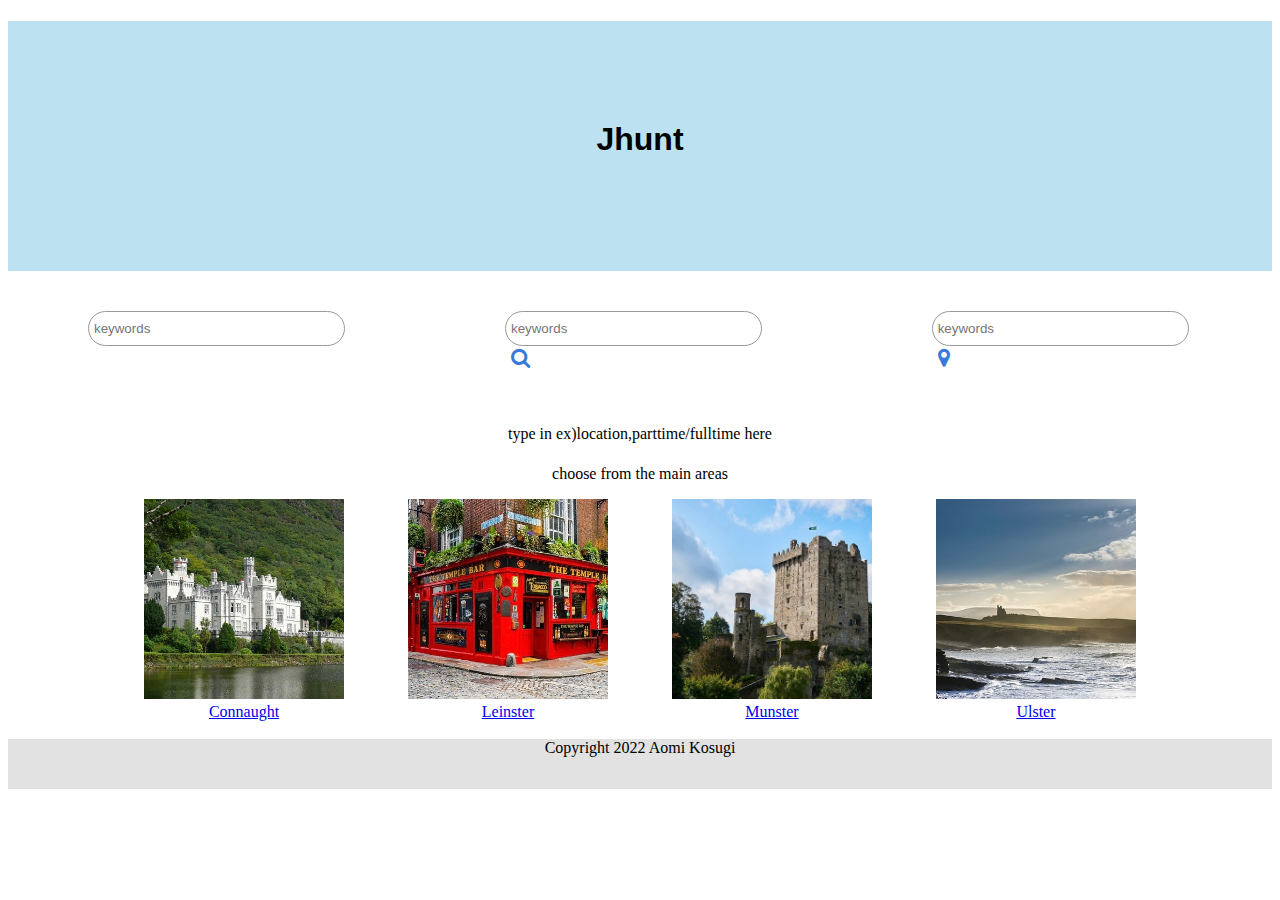
==== index.html @ 9130c6b1 "Initial commit of Code" ====
<!DOCTYPE HTML>
<!-- The following lines are comments>
Auther:  Aomi Kosugi             Your Name rg Ann Student
Date Created: 30/2/2022
Page Description: Home page of Jhunt web site
Modified 30/2/22 Updated Footer to include icon-->

<body> <!-- Body Tag Start of Body section display on screen -->

    <head>
        <meta charset="utf-8"/> <!--8-bit character encoding capable of encoding all possible characters-->
        <meta name="description" content="Job searching website">
        <meta name="keywords" content="jobs available in different areas in Ireland">
        <meta name="author" content="Aomi Kosugi">
        <title>job search website</title>
        <link rel="stylesheet" type="text/css" href="styles/sample.css"/>
    </head>

    <header>
        <div class="color0">
        <div class="color1">
        <center><h1 style="color: black; padding: 100px; font-family: Arial, Helvetica, sans-serif">Jhunt</h1></center>
    </div>
    </header>

    <main>

        




        
<div class="item-list">

    <div class="item" <center><form method="get" action="#" class="search_container">
        <input type="text" size="40" placeholder="keywords">
      </form></center></div>

    <div class="item" <center><form method="get" action="#" class="search_container">
        <input type="text" size="40" placeholder="keywords">
        <input type="submit" value="&#xf002">

      </form></center></div>
    <div class="item"  <center><form method="get" action="#" class="search_container">
        <input type="text" size="40" placeholder="keywords">
        <input type="submit" value="&#xf041">
      </form></center></div>

      <link href="https://stackpath.bootstrapcdn.com/font-awesome/4.7.0/css/font-awesome.min.css" rel="stylesheet">

</div>

        

        <center><p>type in ex)location,parttime/fulltime here</p></center>




        <h1></h1>

        <center><p>choose from the main areas</p></center>
        <div class="sample">
            <div><img src="images/connaught/connaught(galway).jpg" height="200" alt="Connaught"><a href="connaught.html"><br>Connaught</a></div>
            <a href="https://pixabay.com/photos/ireland-dublin-temple-bar-pub-beer-4945565/"></a>
            <div><img src="images/leinster/leinster(dublin).jpg" height="200" height="200" alt="Leinster"><a href="leinster.html"><br>Leinster</a></div>
            <a href="https://pixabay.com/photos/kylemore-abbey-ireland-castle-4152831/"></a>
            <div><img src="images/munster/munster(cork).jpg" height="200" alt="Munster"><a href="mulster.html"><br>Munster</a></div>
            <a href="https://pixabay.com/photos/ireland-cork-castle-castles-4533515/"></a>
            <div><img src="images/ulster/ulster(donegal).jpg" height="200" alt="Ulster"><a href="ulster.html"><br>Ulster</a></div>
            <a href="https://pixabay.com/photos/ireland-donegal-landscape-1273288/"></a>
　　　　　</div>


        <html lang="en"> <!-- Declare the primary language for each Web page-->

    </main>

<footer>
    <div class="color2">
    <center><p>Copyright 2022 Aomi Kosugi</p></center>
    </div>
</footer>
</body>
---- styles/sample.css ----
.sample {
    text-align: center;
  }
  .sample > div {
    display: inline-block;
    margin: 0 30px;
  }

  .search_container{
    box-sizing: border-box;
  }
  .search_container input[type="text"]{
    border: 1px solid #999;
    padding: 3px 5px;
    border-radius: 20px;
    height: 2.0em;
    width: 245px;
    overflow: hidden;
  }
  .search_container input[type="text"]:focus {
    outline: 0;
  }
  .search_container input[type="submit"]{
    cursor: pointer;
    font-family: FontAwesome;
    font-size: 1.3em;
    border: none;
    background: none;
    color: #3879D9;
    outline : none;
    display: inline-block;
    vertical-align: middle;
  }

  .item-list{
    display: flex;
    justify-content: center;
  }
  .item-list .item{
    box-sizing: border-box;
    padding: 40px 80px;  
  }

  .color0 {
    background-color: rgb(195, 234, 240);
  }

  .color1 {
    height: 250px;
    background-color: rgb(188, 225, 240);
  }
  .color2 {
    height: 50px;
    background-color: rgb(226, 226, 226);
  }
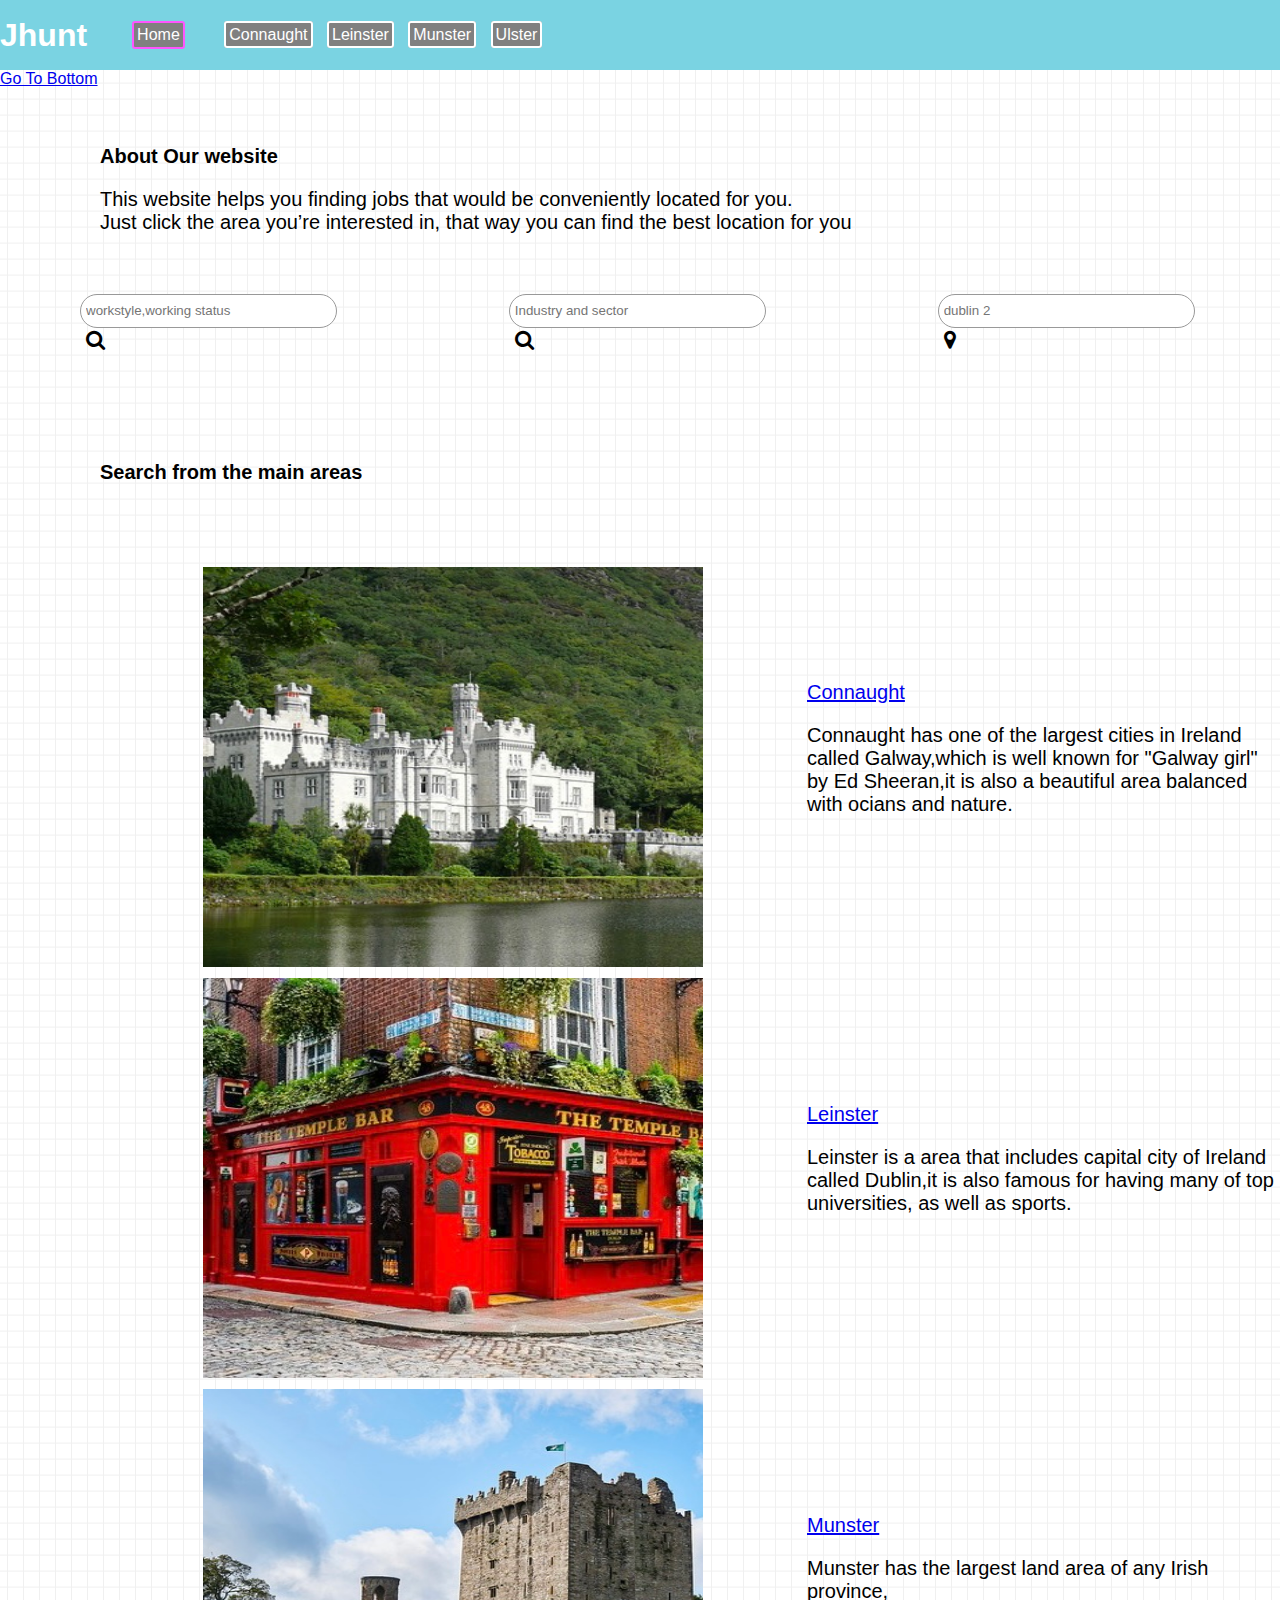
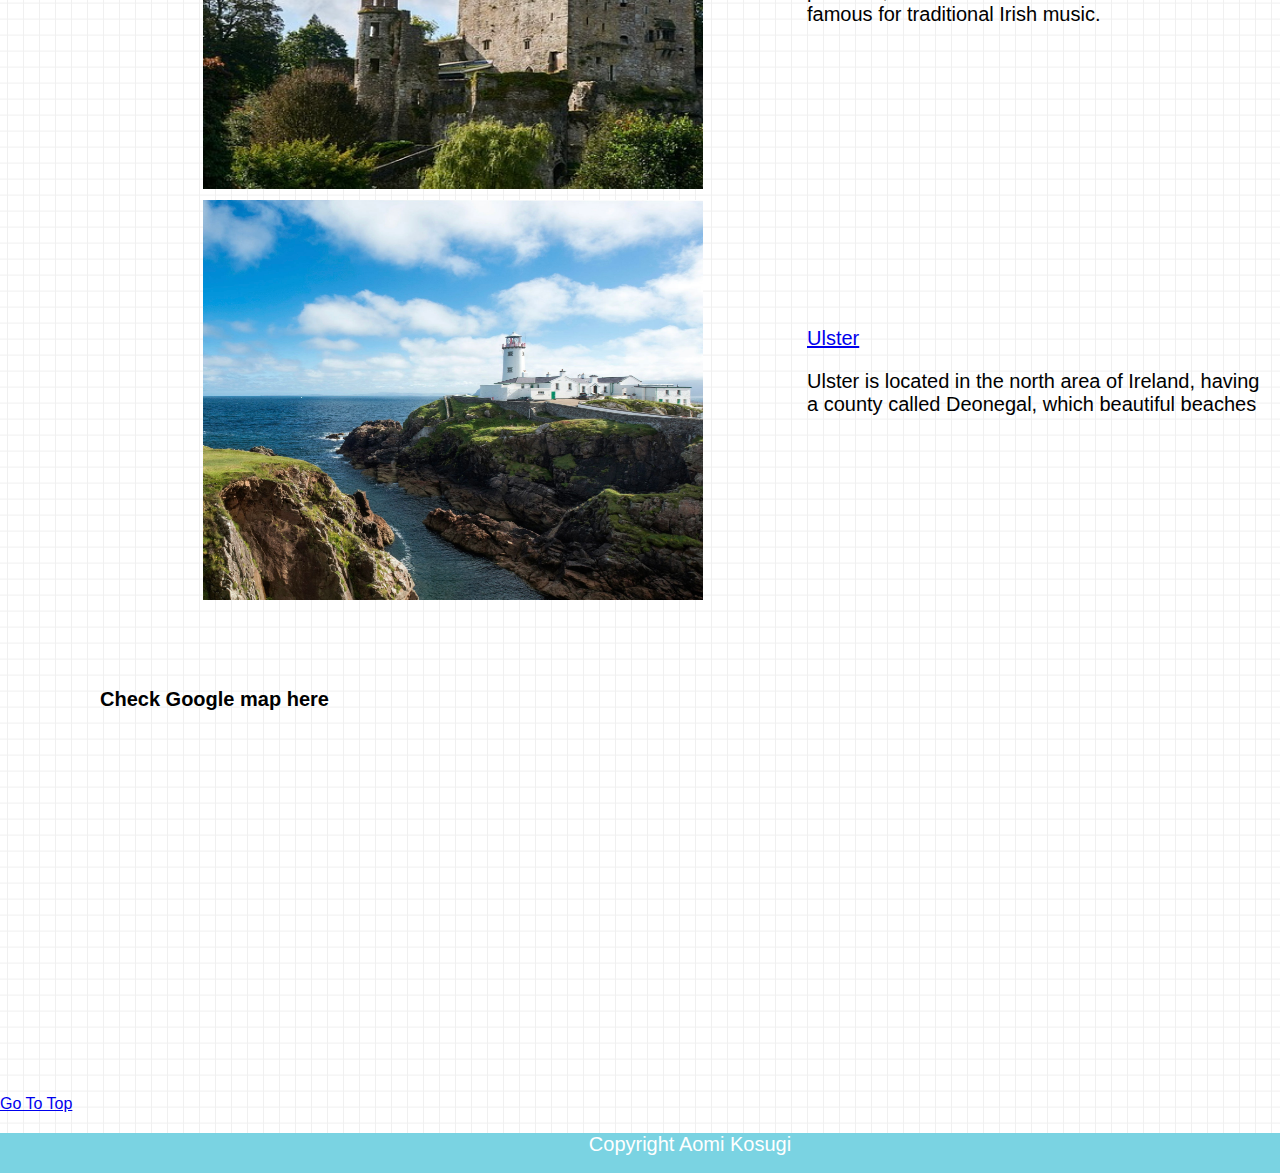
==== commit 7291bfb2: "made the website look nicer" ====
--- a/index.html
+++ b/index.html
@@ -17,33 +17,43 @@
     </head>
 
     <header>
-        <div class="color0">
-        <div class="color1">
-        <center><h1 style="color: black; padding: 100px; font-family: Arial, Helvetica, sans-serif">Jhunt</h1></center>
-    </div>
-    </header>
+      <h1 id="headline">
+        <a class="jhunt">Jhunt</a>
+      </h1>
+        <nav>
+          <ul>
+            <li id="active"><a href="index.html">Home</a></li>
+            <li><a href="connaught.html">Connaught</a></li>
+            <li><a href="leinster.html">Leinster</a></li>
+            <li><a href="mulster.html">Munster</a></li>
+            <li><a href="ulster.html">Ulster</a></li>
+          </ul>
+        </nav>
+      </header>
+      <a href="#bottom">Go To Bottom</a>
+<main>
 
-    <main>
+<article>
+    <h2>About Our website</h2>
 
-        
-
-
-
-
+    <p>This website helps you finding jobs that would be conveniently located for you.<br>
+      Just click the area you’re interested in, that way you can find the best location for you</p>
+</article>
         
 <div class="item-list">
 
     <div class="item" <center><form method="get" action="#" class="search_container">
-        <input type="text" size="40" placeholder="keywords">
+        <input type="text" size="50" placeholder="workstyle,working status">
+        <input type="submit" value="&#xf002">
       </form></center></div>
 
     <div class="item" <center><form method="get" action="#" class="search_container">
-        <input type="text" size="40" placeholder="keywords">
+        <input type="text" size="50" placeholder="Industry and sector">
         <input type="submit" value="&#xf002">
 
       </form></center></div>
     <div class="item"  <center><form method="get" action="#" class="search_container">
-        <input type="text" size="40" placeholder="keywords">
+        <input type="text" size="50" placeholder="dublin 2">
         <input type="submit" value="&#xf041">
       </form></center></div>
 
@@ -51,35 +61,81 @@
 
 </div>
 
-        
+        <h3> Search from the main areas<h3>
+          
+          <table>
+            <tr>
+            <td>
+            <img class=imagesinindex src="images/connaught/connaught(galway).jpg">
+            </td>
+            <td>
+              <a class="homea" href="connaught.html">Connaught</a><br>
+              <p>Connaught has one of the largest cities in Ireland <br>
+              called Galway,which is well known for "Galway girl"<br>
+              by Ed Sheeran,it is also a beautiful area balanced<br>
+              with ocians and nature.</p></br>
+            </td>
+            </tr>
+            </table>
 
-        <center><p>type in ex)location,parttime/fulltime here</p></center>
+            <table>
+              <tr>
+              <td>
+              <img class=imagesinindex src="images/leinster/leinster(dublin).jpg">
+              </td>
+              <td>
+                <a class="homea" href="leinster.html">Leinster</a><br>
+                <p>Leinster is a area that includes capital city of Ireland </br>
+                 called Dublin,it is also famous for having many of top </br>
+                  universities, as well as sports.</p></br>
+              </td>
+              </tr>
+              </table>
+
+            <table>
+              <tr>
+              <td>
+              <img class=imagesinindex src="images/munster/munster(cork).jpg">
+              </td>
+              <td>
+                <a class="homea" href="mulster.html">Munster</a><br>
+                <p>Munster has the largest land area of any Irish province,<br>
+                famous for traditional Irish music.</p><br>
+              </td>
+              </tr>
+              </table>
+
+            <table>
+              <tr>
+              <td>
+              <img class=imagesinindex src="images/ulster/ulster(donegal).jpg">
+              </td>
+              <td>
+                <a class="homea"href="ulster.html">Ulster</a><br>
+                <p>Ulster is located in the north area of Ireland, having  <br>
+                a county called Deonegal, which beautiful beaches<p></br>
+              </td>
+              </tr>
+              </table>
 
 
 
+        <h3>Check Google map here</h3>
 
-        <h1></h1>
+        <iframe src="https://www.google.com/maps/embed?pb=!1m18!1m12!1m3!1d152515.25333477743!2d-6.38578672431021!3d53.32444313829025!2m3!1f0!2f0!3f0!3m2!1i1024!2i768!4f13.1!3m3!1m2!1s0x48670e80ea27ac2f%3A0xa00c7a9973171a0!2sDublin!5e0!3m2!1sen!2sie!4v1647795827777!5m2!1sen!2sie" 
+        width="800" height="350" style="border:0;" allowfullscreen="10px" loading="lazy"></iframe>
 
-        <center><p>choose from the main areas</p></center>
-        <div class="sample">
-            <div><img src="images/connaught/connaught(galway).jpg" height="200" alt="Connaught"><a href="connaught.html"><br>Connaught</a></div>
-            <a href="https://pixabay.com/photos/ireland-dublin-temple-bar-pub-beer-4945565/"></a>
-            <div><img src="images/leinster/leinster(dublin).jpg" height="200" height="200" alt="Leinster"><a href="leinster.html"><br>Leinster</a></div>
-            <a href="https://pixabay.com/photos/kylemore-abbey-ireland-castle-4152831/"></a>
-            <div><img src="images/munster/munster(cork).jpg" height="200" alt="Munster"><a href="mulster.html"><br>Munster</a></div>
-            <a href="https://pixabay.com/photos/ireland-cork-castle-castles-4533515/"></a>
-            <div><img src="images/ulster/ulster(donegal).jpg" height="200" alt="Ulster"><a href="ulster.html"><br>Ulster</a></div>
-            <a href="https://pixabay.com/photos/ireland-donegal-landscape-1273288/"></a>
-　　　　　</div>
+        
 
 
         <html lang="en"> <!-- Declare the primary language for each Web page-->
 
     </main>
 
-<footer>
-    <div class="color2">
-    <center><p>Copyright 2022 Aomi Kosugi</p></center>
-    </div>
-</footer>
+    <a href="#top">Go To Top</a>
+    <a id="bottom"></a>
+
+  <footer>
+      <center><p>Copyright Aomi Kosugi</p></center>
+  </footer>
 </body>
--- a/styles/sample.css
+++ b/styles/sample.css
@@ -1,9 +1,7 @@
 .sample {
     text-align: center;
-  }
-  .sample > div {
-    display: inline-block;
-    margin: 0 30px;
+    font-size: x-large;
+    
   }
 
   .search_container{
@@ -26,7 +24,7 @@
     font-size: 1.3em;
     border: none;
     background: none;
-    color: #3879D9;
+    color: #000000;
     outline : none;
     display: inline-block;
     vertical-align: middle;
@@ -40,16 +38,155 @@
     box-sizing: border-box;
     padding: 40px 80px;  
   }
-
-  .color0 {
-    background-color: rgb(195, 234, 240);
+  .color2 {
+    height: 50px;
+    background-color: rgb(255, 255, 255);
   }
 
-  .color1 {
-    height: 250px;
-    background-color: rgb(188, 225, 240);
+  body {
+    font-family: sans-serif;
+    color: black;
+    background-color: rgb(255, 255, 255);
+  
+    margin: 0px;
+    
+    padding: 0px;
+  background-image: linear-gradient(0deg, transparent calc(100% - 1px), #f0f0f0 calc(100% - 1px)),
+                      linear-gradient(90deg, transparent calc(100% - 1px), #f0f0f0 calc(100% - 1px));
+  background-size: 16px 16px;
+  background-repeat: repeat;
+  background-position: center center;
+  
   }
-  .color2 {
-    height: 50px;
-    background-color: rgb(226, 226, 226);
+
+  header {
+    display: flex;
+    width: 100%;
+    background-color: rgb(122, 211, 226);
+    align-items: center;
+  
   }
+   
+  .title {
+    margin-left: 10px;
+  }
+   
+  #active {
+    margin-right: 30px;
+    list-style: none;
+    display: inline-block;
+    padding: 3px;
+    border:2px solid rgb(255, 84, 255);
+  }
+
+  h2{
+    padding-top: 40px;
+    font-size: 20px;
+    padding-left: 100px;
+  }
+
+  h3{
+    padding-top: 50px;
+    padding-left: 100px;
+    padding-bottom: 10px;
+    font-size: 20px;
+  }
+
+  p{
+    font-size: 20px; 
+    font-weight: 10;
+    padding-left: 100px;
+  }
+
+.jobs{
+  border: 2px solid #000000;
+  border-radius:5px;
+  padding: 10px;
+}
+
+.imagesinindex{
+  width: 500px;
+  height: 400px;
+  opacity: 0.8F;
+  
+}
+
+footer{
+  background-color: rgb(122, 211, 226);
+  height: 40px;
+  margin: 0px;
+  padding: 0px;
+}
+
+nav ul li a {
+
+  color: white;
+  text-decoration: none;
+  }
+
+nav ul li:hover{
+
+  background-color: darkgrey;
+}
+
+nav ul{
+  text-align: center;
+  font-size: 1em;
+}
+
+nav ul li {
+  list-style-type: none;
+  background-color: grey;
+  display: inline;
+  padding: 3px;
+  margin: 5px;
+  border:2px solid rgb(255, 255, 255);
+  border-radius: 3px;
+}
+
+footer p {
+  text-align: center;
+  color: rgb(255, 255, 255);
+  }
+
+#headline{
+  margin: 0;
+  padding:0px;
+}
+
+.jhunt{
+  color: rgb(255, 255, 255);
+}
+
+.jobfound{
+  text-align: center;
+  font-size: 30px;
+}
+
+td{
+  font-weight: 10;
+}
+
+table{
+  padding-left: 100px;
+}
+
+iframe{
+  padding-left: 200px;
+}
+
+h4{
+  font-size: xx-large;
+}
+
+.space{
+  margin-bottom: 100px;
+}
+
+.homea{
+  margin-left: 100px;
+}
+
+.hometext{
+  margin-right: 300px;
+}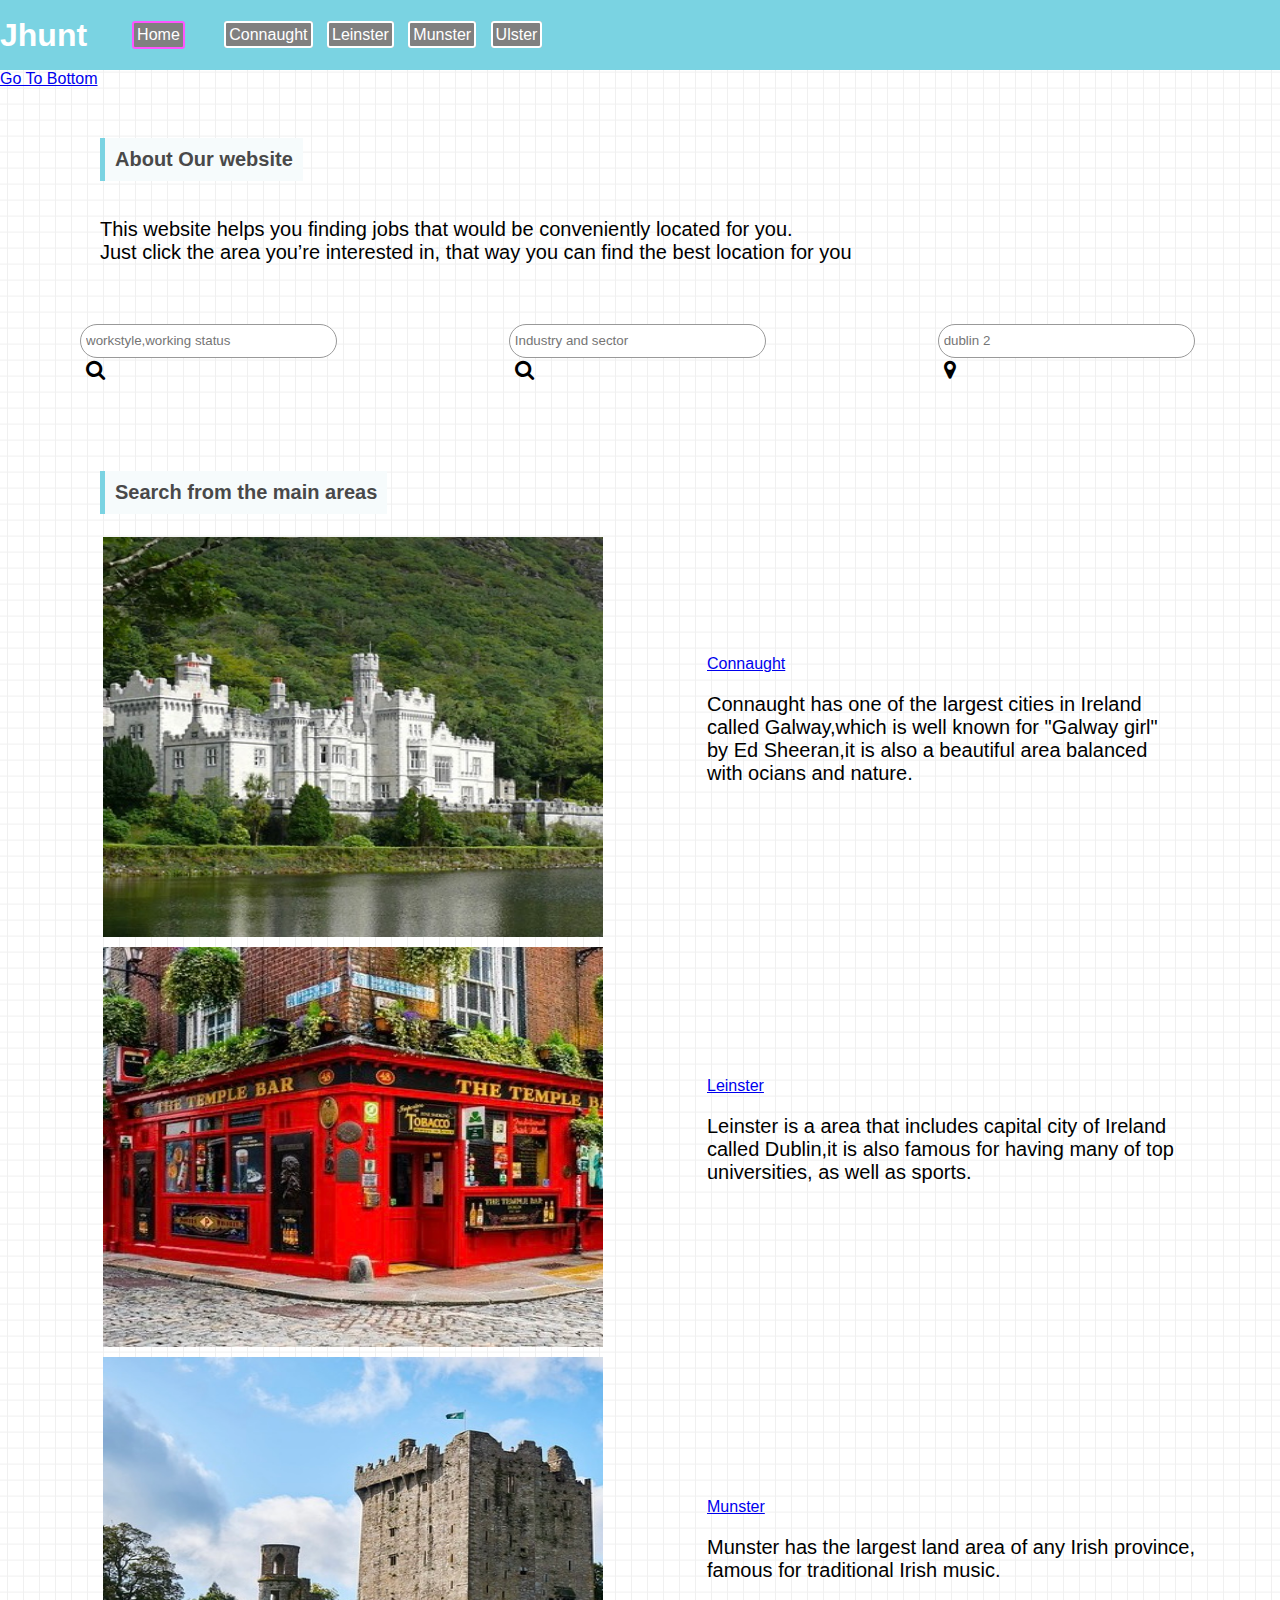
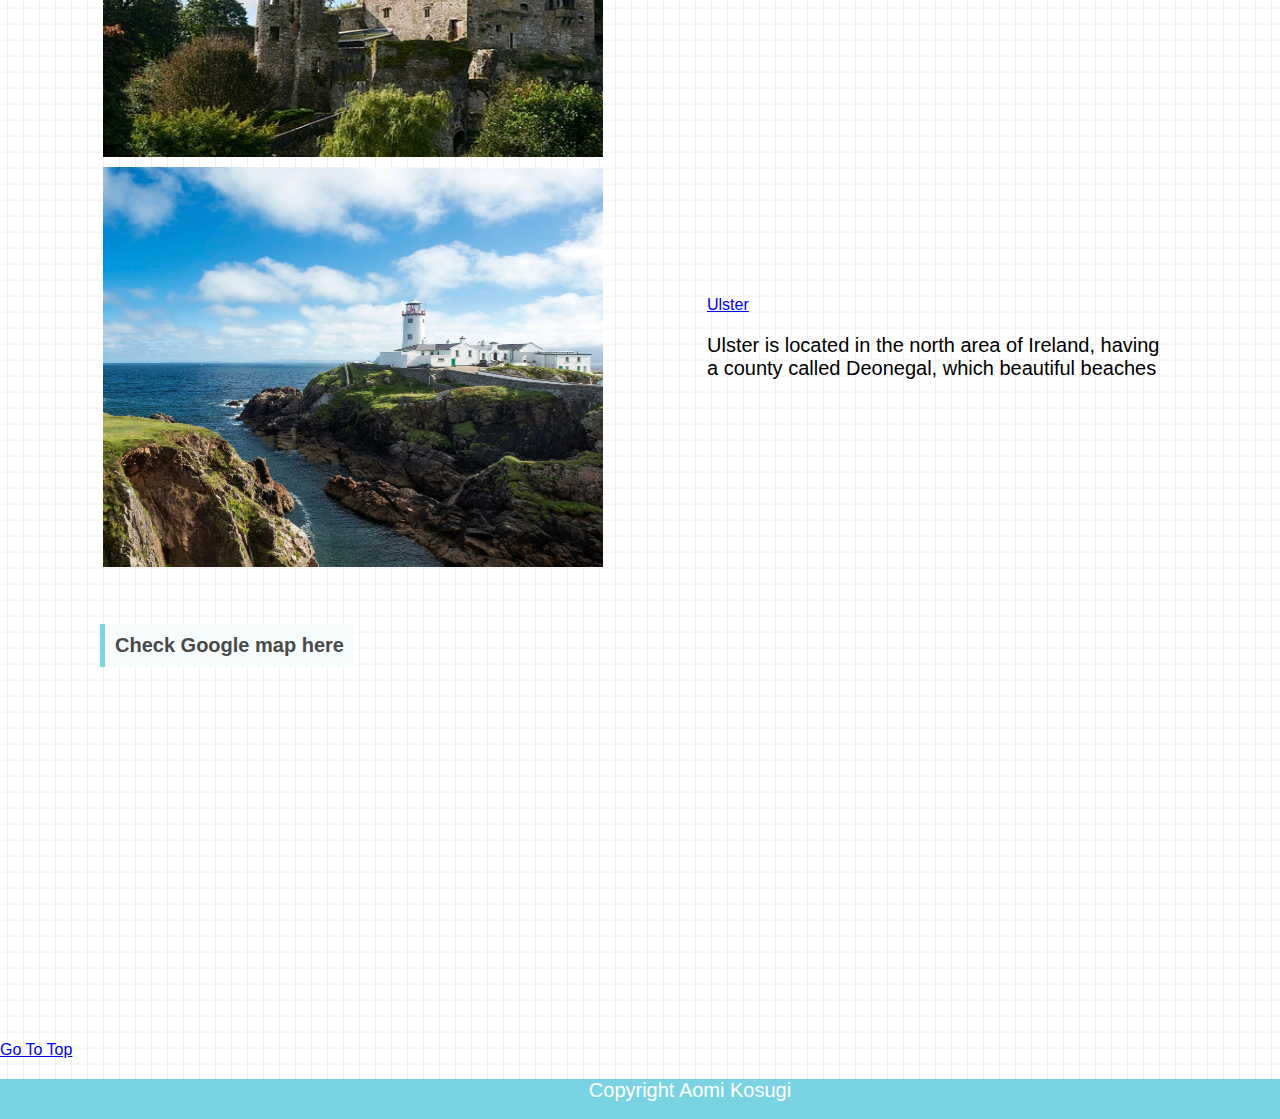
==== commit 7124d225: "Decoration, some fixings" ====
--- a/index.html
+++ b/index.html
@@ -10,9 +10,9 @@
     <head>
         <meta charset="utf-8"/> <!--8-bit character encoding capable of encoding all possible characters-->
         <meta name="description" content="Job searching website">
-        <meta name="keywords" content="jobs available in different areas in Ireland">
+        <meta name="keywords" content="jobs available in different areas, Ireland">
         <meta name="author" content="Aomi Kosugi">
-        <title>job search website</title>
+        <title>Jhunt website</title>
         <link rel="stylesheet" type="text/css" href="styles/sample.css"/>
     </head>
 
@@ -61,7 +61,7 @@
 
 </div>
 
-        <h3> Search from the main areas<h3>
+        <h3> Search from the main areas</h3>
           
           <table>
             <tr>
@@ -120,7 +120,7 @@
 
 
 
-        <h3>Check Google map here</h3>
+        <h3>Check Google map here</h3> <br>
 
         <iframe src="https://www.google.com/maps/embed?pb=!1m18!1m12!1m3!1d152515.25333477743!2d-6.38578672431021!3d53.32444313829025!2m3!1f0!2f0!3f0!3m2!1i1024!2i768!4f13.1!3m3!1m2!1s0x48670e80ea27ac2f%3A0xa00c7a9973171a0!2sDublin!5e0!3m2!1sen!2sie!4v1647795827777!5m2!1sen!2sie" 
         width="800" height="350" style="border:0;" allowfullscreen="10px" loading="lazy"></iframe>
--- a/styles/sample.css
+++ b/styles/sample.css
@@ -49,8 +49,6 @@
     background-color: rgb(255, 255, 255);
   
     margin: 0px;
-    
-    padding: 0px;
   background-image: linear-gradient(0deg, transparent calc(100% - 1px), #f0f0f0 calc(100% - 1px)),
                       linear-gradient(90deg, transparent calc(100% - 1px), #f0f0f0 calc(100% - 1px));
   background-size: 16px 16px;
@@ -80,16 +78,30 @@
   }
 
   h2{
-    padding-top: 40px;
+    margin-top: 50px;
+    margin-left: 100px;
     font-size: 20px;
-    padding-left: 100px;
-  }
+    display: inline-block;
+    padding: 0.5em;/*文字周りの余白*/
+    color: #494949;/*文字色*/
+    background: #f6fbfc;/*背景色*/
+    border: 5px;
+    border-left: solid 5px rgb(122, 211, 226)/*左線（実線 太さ 色）*/ 
+}
+
+    
 
   h3{
-    padding-top: 50px;
-    padding-left: 100px;
-    padding-bottom: 10px;
+    margin-top: 50px;
+    margin-left: 100px;
     font-size: 20px;
+    display: inline-block;
+    padding: 0.5em;/*文字周りの余白*/
+    color: #494949;/*文字色*/
+    background: #f6fbfc;/*背景色*/
+    border: 5px;
+    border-left: solid 5px rgb(122, 211, 226)/*左線（実線 太さ 色）*/ 
+    
   }
 
   p{
@@ -102,6 +114,9 @@
   border: 2px solid #000000;
   border-radius:5px;
   padding: 10px;
+  padding-left: 30px;
+  padding-bottom: 20px;
+  margin: 10px;
 }
 
 .imagesinindex{
@@ -189,4 +204,8 @@
 
 .hometext{
   margin-right: 300px;
+}
+
+.jobtitle{
+  padding: 4px;
 }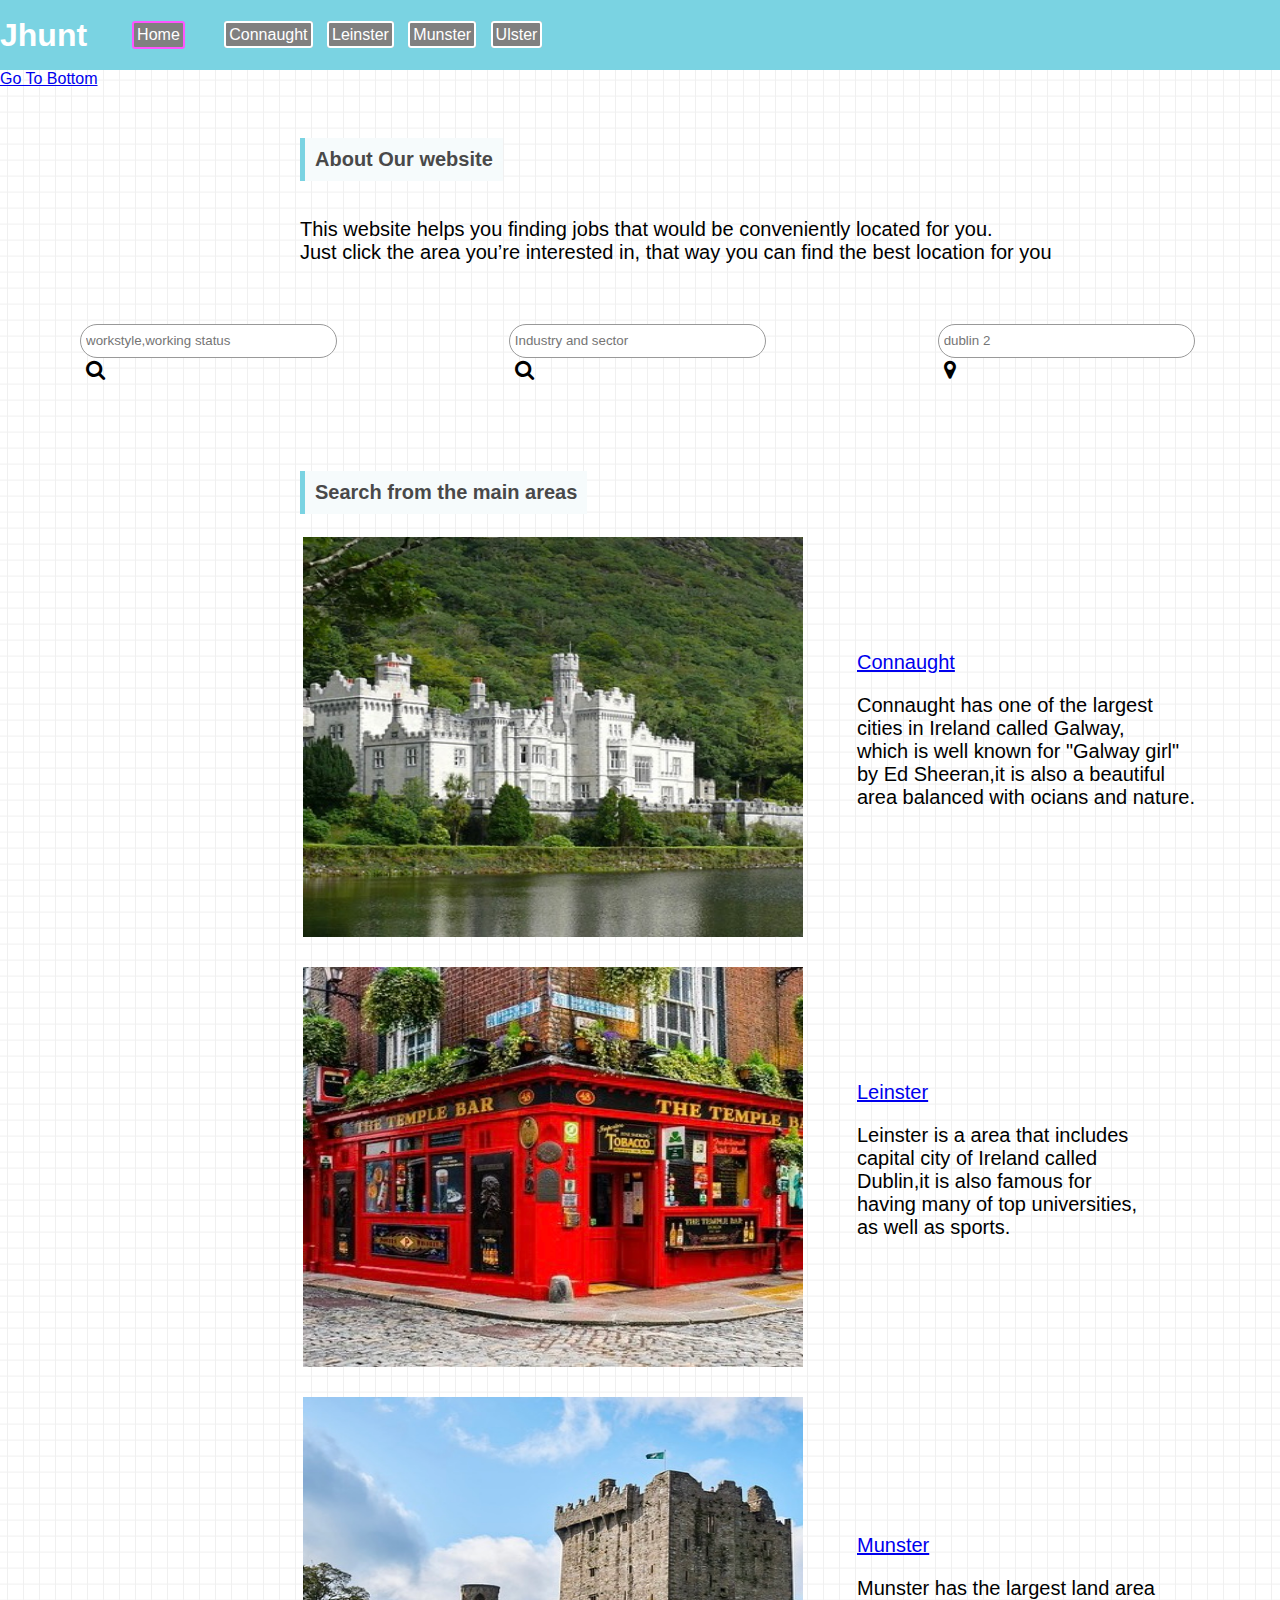
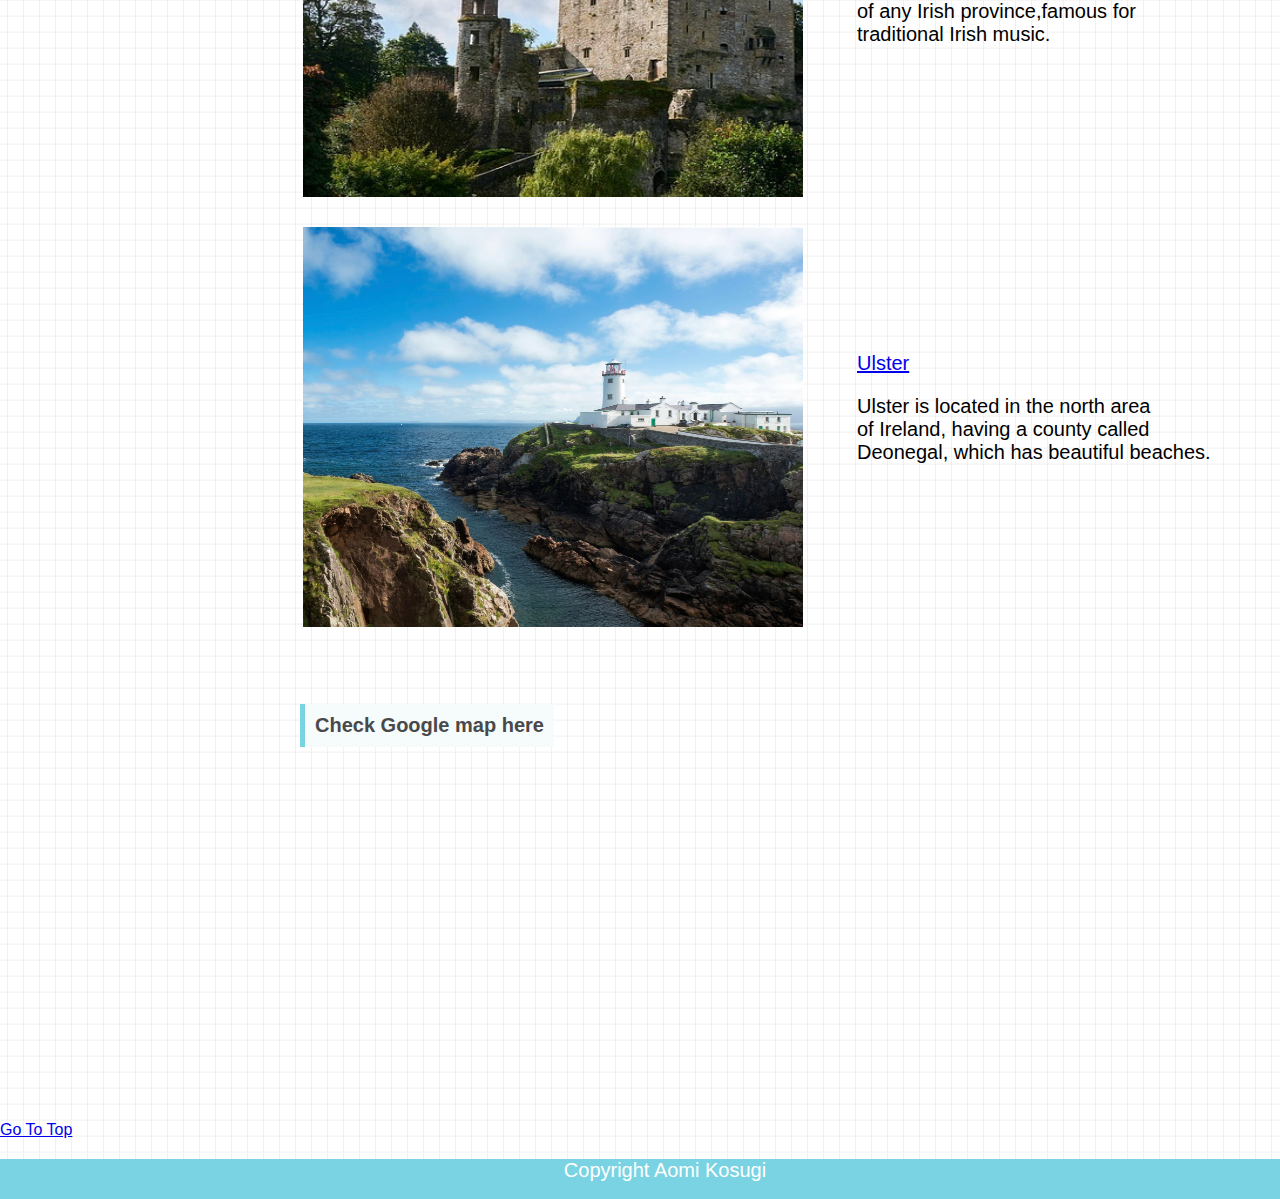
==== commit dd0a3916: "added padding and margin" ====
--- a/index.html
+++ b/index.html
@@ -36,7 +36,7 @@
 <article>
     <h2>About Our website</h2>
 
-    <p>This website helps you finding jobs that would be conveniently located for you.<br>
+    <p class="p1">This website helps you finding jobs that would be conveniently located for you.<br>
       Just click the area you’re interested in, that way you can find the best location for you</p>
 </article>
         
@@ -70,10 +70,11 @@
             </td>
             <td>
               <a class="homea" href="connaught.html">Connaught</a><br>
-              <p>Connaught has one of the largest cities in Ireland <br>
-              called Galway,which is well known for "Galway girl"<br>
-              by Ed Sheeran,it is also a beautiful area balanced<br>
-              with ocians and nature.</p></br>
+              <p>Connaught has one of the largest <br>
+                cities in Ireland called Galway,<br>
+                which is well known for "Galway girl"<br>
+                by Ed Sheeran,it is also a beautiful <br>
+                area balanced with ocians and nature.</p></br>
             </td>
             </tr>
             </table>
@@ -85,9 +86,11 @@
               </td>
               <td>
                 <a class="homea" href="leinster.html">Leinster</a><br>
-                <p>Leinster is a area that includes capital city of Ireland </br>
-                 called Dublin,it is also famous for having many of top </br>
-                  universities, as well as sports.</p></br>
+                <p>Leinster is a area that includes <br>
+                   capital city of Ireland called <br>
+                   Dublin,it is also famous for <br>
+                   having many of top universities,<br>
+                   as well as sports.</p></br>
               </td>
               </tr>
               </table>
@@ -99,8 +102,9 @@
               </td>
               <td>
                 <a class="homea" href="mulster.html">Munster</a><br>
-                <p>Munster has the largest land area of any Irish province,<br>
-                famous for traditional Irish music.</p><br>
+                <p>Munster has the largest land area <br>
+                   of any Irish province,famous for <br>
+                   traditional Irish music.</p><br>
               </td>
               </tr>
               </table>
@@ -112,8 +116,9 @@
               </td>
               <td>
                 <a class="homea"href="ulster.html">Ulster</a><br>
-                <p>Ulster is located in the north area of Ireland, having  <br>
-                a county called Deonegal, which beautiful beaches<p></br>
+                <p>Ulster is located in the north area<br>
+                  of Ireland, having a county called <br>
+                  Deonegal, which has beautiful beaches.<p></br>
               </td>
               </tr>
               </table>
--- a/styles/sample.css
+++ b/styles/sample.css
@@ -79,7 +79,7 @@
 
   h2{
     margin-top: 50px;
-    margin-left: 100px;
+    margin-left: 300px;
     font-size: 20px;
     display: inline-block;
     padding: 0.5em;/*文字周りの余白*/
@@ -93,7 +93,7 @@
 
   h3{
     margin-top: 50px;
-    margin-left: 100px;
+    margin-left: 300px;
     font-size: 20px;
     display: inline-block;
     padding: 0.5em;/*文字周りの余白*/
@@ -107,7 +107,11 @@
   p{
     font-size: 20px; 
     font-weight: 10;
-    padding-left: 100px;
+    padding-left: 50px;
+  }
+ 
+  .p1{
+   padding-left: 300px;
   }
 
 .jobs{
@@ -117,12 +121,16 @@
   padding-left: 30px;
   padding-bottom: 20px;
   margin: 10px;
+  margin-left: 300px;
+  margin-right: 300px;
 }
 
 .imagesinindex{
   width: 500px;
   height: 400px;
   opacity: 0.8F;
+  margin-left: 200px;
+  padding-bottom: 20px;
   
 }
 
@@ -199,7 +207,8 @@
 }
 
 .homea{
-  margin-left: 100px;
+  padding-left: 50px;
+  font-size: 20px;
 }
 
 .hometext{
@@ -208,4 +217,8 @@
 
 .jobtitle{
   padding: 4px;
+}
+
+iframe{
+  margin-left: 100px;
 }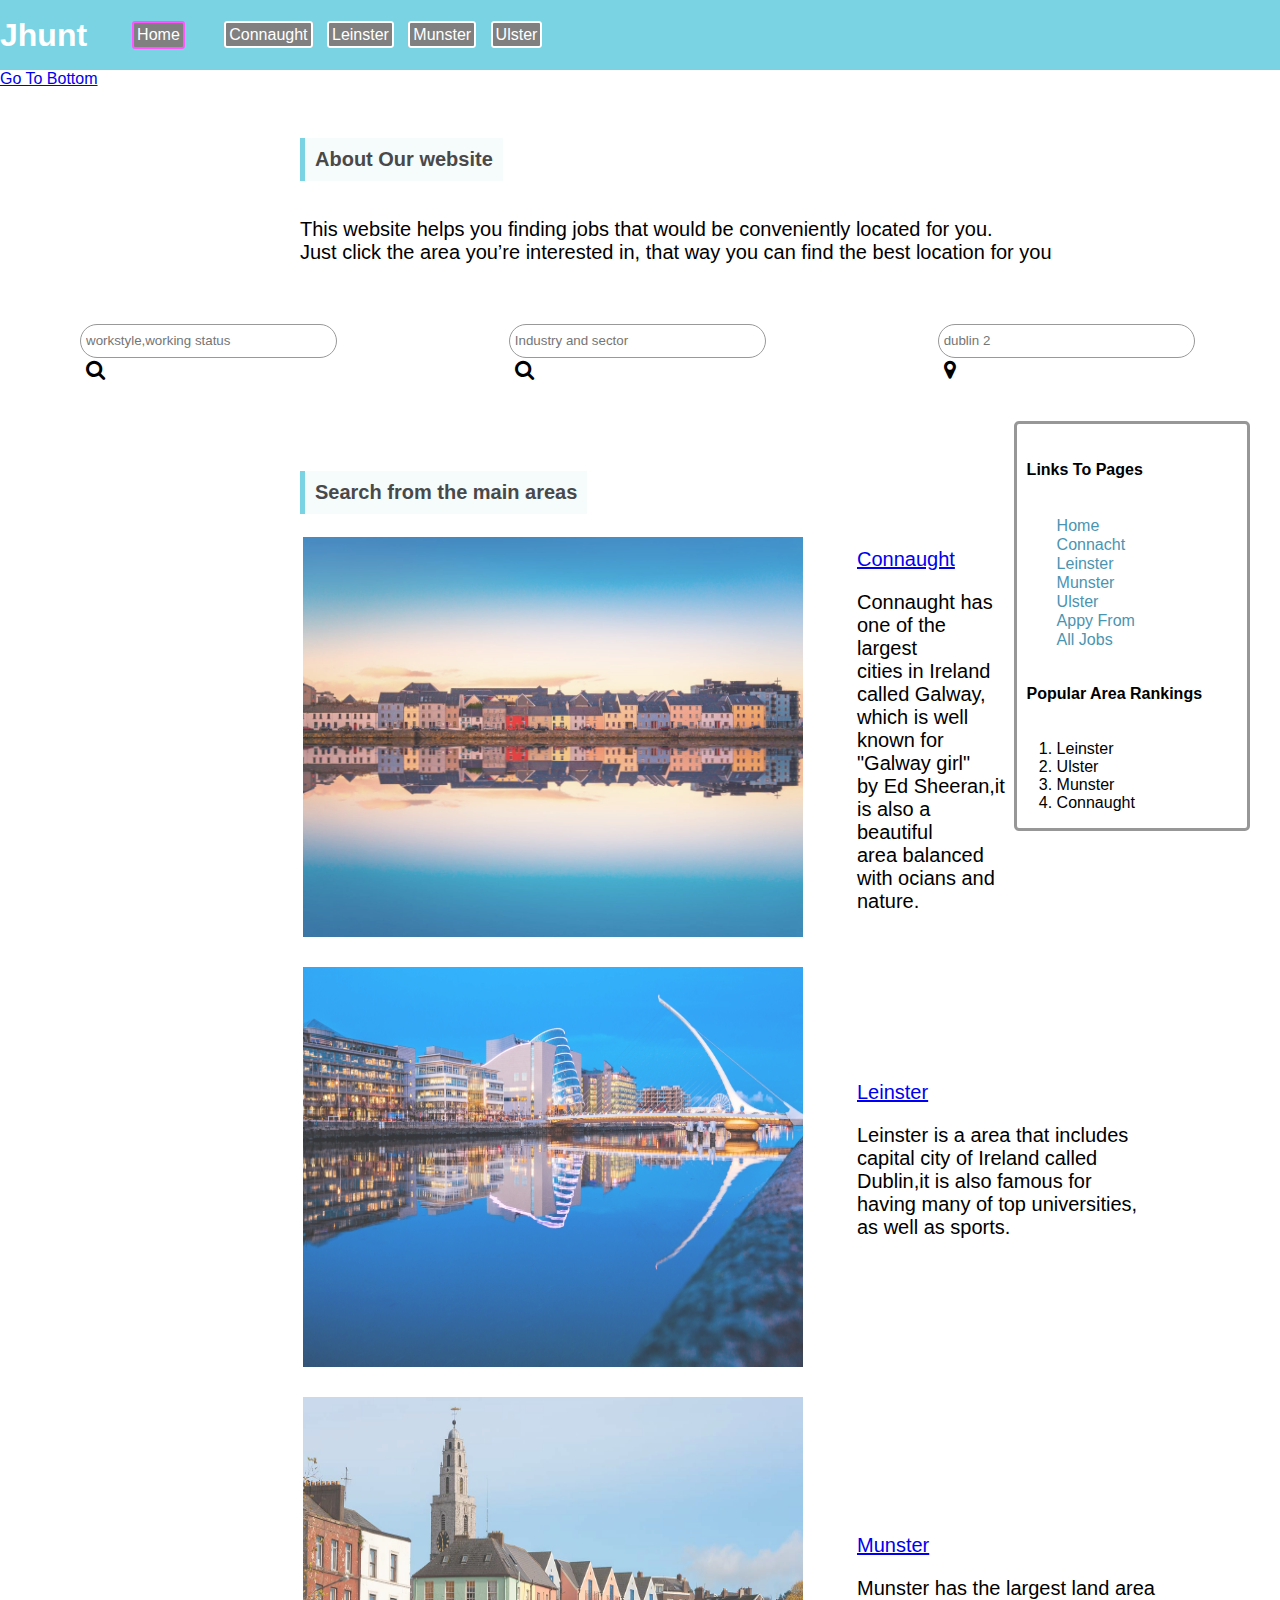
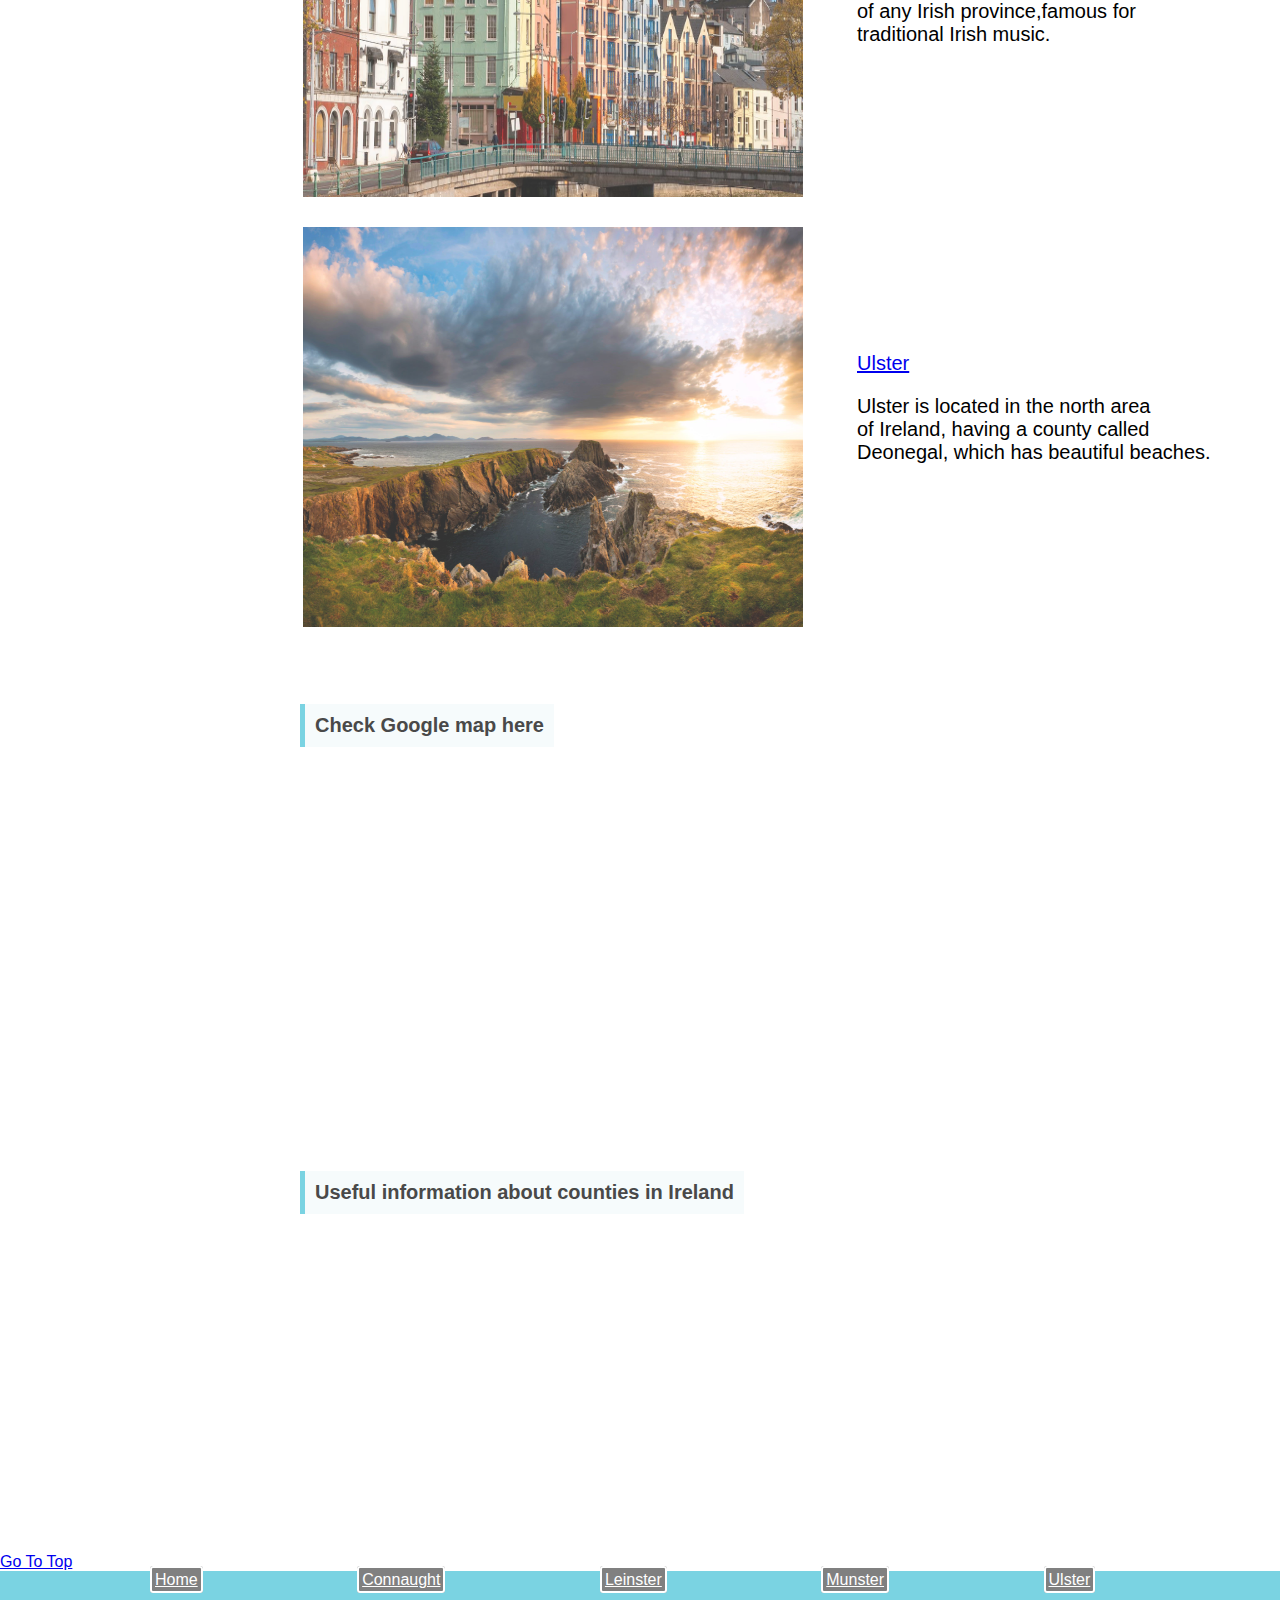
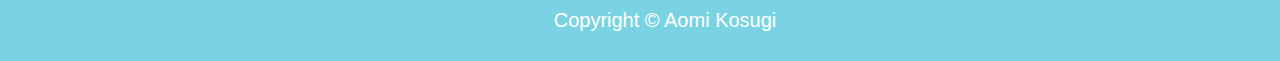
==== commit 04d6806d: "added multiple changes" ====
--- a/index.html
+++ b/index.html
@@ -14,6 +14,7 @@
         <meta name="author" content="Aomi Kosugi">
         <title>Jhunt website</title>
         <link rel="stylesheet" type="text/css" href="styles/sample.css"/>
+        <link rel="icon" href="images/favicon.ico" type="image/gif" sizes="16x16">
     </head>
 
     <header>
@@ -45,7 +46,7 @@
     <div class="item" <center><form method="get" action="#" class="search_container">
         <input type="text" size="50" placeholder="workstyle,working status">
         <input type="submit" value="&#xf002">
-      </form></center></div>
+      </form></div>
 
     <div class="item" <center><form method="get" action="#" class="search_container">
         <input type="text" size="50" placeholder="Industry and sector">
@@ -61,12 +62,34 @@
 
 </div>
 
+<aside>
+  <h5>Links To Pages</h5>
+  <ul>
+      <li> <a href="index.html">Home</a></li>
+      <li> <a href="connaught.html">Connacht</a></li>
+      <li> <a href="leinster.html">Leinster</a></li>
+      <li> <a href="mulster.html">Munster</a></li>
+      <li> <a href="ulster.html">Ulster</a></li>
+      <li> <a href="applyform.html">Appy From</a></li>
+      <li> <a href="jobs.html">All Jobs</a></li>
+
+  </ul>
+  <h5>Popular Area Rankings</h5>
+  <ol>
+  <li>Leinster</li>
+  <li>Ulster</li>
+  <li>Munster</li>
+  <li>Connaught</li>
+  </ol>
+</aside>
+
         <h3> Search from the main areas</h3>
           
           <table>
             <tr>
             <td>
-            <img class=imagesinindex src="images/connaught/connaught(galway).jpg">
+            <img class=imagesinindex src="images/connaught/galway.jpeg" alt="galway">
+          <a href="https://www.independent.co.uk/travel/48-hours-in/galway-ireland-city-guide-break-b1909902.html">
             </td>
             <td>
               <a class="homea" href="connaught.html">Connaught</a><br>
@@ -82,7 +105,7 @@
             <table>
               <tr>
               <td>
-              <img class=imagesinindex src="images/leinster/leinster(dublin).jpg">
+              <img class=imagesinindex src="images/leinster/dublin.jpeg">
               </td>
               <td>
                 <a class="homea" href="leinster.html">Leinster</a><br>
@@ -98,7 +121,8 @@
             <table>
               <tr>
               <td>
-              <img class=imagesinindex src="images/munster/munster(cork).jpg">
+              <img class=imagesinindex src="images/munster/cork.jpeg">
+              <a href="https://www.ireland.com/en-us/magazine/culture/cork-city-experiences/">
               </td>
               <td>
                 <a class="homea" href="mulster.html">Munster</a><br>
@@ -112,7 +136,8 @@
             <table>
               <tr>
               <td>
-              <img class=imagesinindex src="images/ulster/ulster(donegal).jpg">
+              <img class=imagesinindex src="images/ulster/donegal.jpeg">
+              <a href="https://www.discoverireland.ie/donegal">
               </td>
               <td>
                 <a class="homea"href="ulster.html">Ulster</a><br>
@@ -130,6 +155,9 @@
         <iframe src="https://www.google.com/maps/embed?pb=!1m18!1m12!1m3!1d152515.25333477743!2d-6.38578672431021!3d53.32444313829025!2m3!1f0!2f0!3f0!3m2!1i1024!2i768!4f13.1!3m3!1m2!1s0x48670e80ea27ac2f%3A0xa00c7a9973171a0!2sDublin!5e0!3m2!1sen!2sie!4v1647795827777!5m2!1sen!2sie" 
         width="800" height="350" style="border:0;" allowfullscreen="10px" loading="lazy"></iframe>
 
+        <h3>Useful information about counties in Ireland</h3>
+        <iframe width="560" height="315" src="https://www.youtube.com/embed/X3oNpIXR4TE" title="YouTube video player" frameborder="0" allow="accelerometer; autoplay; clipboard-write; encrypted-media; gyroscope; picture-in-picture" allowfullscreen></iframe>
+
         
 
 
@@ -141,6 +169,13 @@
     <a id="bottom"></a>
 
   <footer>
-      <center><p>Copyright Aomi Kosugi</p></center>
+    <div class="navbar">
+      <a class="design" href="index.html" class="active2">Home</a>
+      <a class="design" href="connaught.html">Connaught</a>
+      <a class="design" href="leinster.html">Leinster</a>
+      <a class="design" href="mulster.html">Munster</a>
+      <a class="design" href="ulster.html">Ulster</a>
+    </div>
+      <center><p class="p2">Copyright &copy; Aomi Kosugi</p></center>
   </footer>
 </body>
--- a/styles/sample.css
+++ b/styles/sample.css
@@ -38,23 +38,11 @@
     box-sizing: border-box;
     padding: 40px 80px;  
   }
-  .color2 {
-    height: 50px;
-    background-color: rgb(255, 255, 255);
-  }
 
   body {
     font-family: sans-serif;
     color: black;
-    background-color: rgb(255, 255, 255);
-  
-    margin: 0px;
-  background-image: linear-gradient(0deg, transparent calc(100% - 1px), #f0f0f0 calc(100% - 1px)),
-                      linear-gradient(90deg, transparent calc(100% - 1px), #f0f0f0 calc(100% - 1px));
-  background-size: 16px 16px;
-  background-repeat: repeat;
-  background-position: center center;
-  
+    margin: 0px;  
   }
 
   header {
@@ -112,6 +100,10 @@
  
   .p1{
    padding-left: 300px;
+  }
+
+  .p2{
+    color: rgb(255, 255, 255);
   }
 
 .jobs{
@@ -128,7 +120,7 @@
 .imagesinindex{
   width: 500px;
   height: 400px;
-  opacity: 0.8F;
+  opacity: 0.8;
   margin-left: 200px;
   padding-bottom: 20px;
   
@@ -136,7 +128,7 @@
 
 footer{
   background-color: rgb(122, 211, 226);
-  height: 40px;
+  height: 90px;
   margin: 0px;
   padding: 0px;
 }
@@ -221,4 +213,110 @@
 
 iframe{
   margin-left: 100px;
-}+}
+
+.apply{
+  margin-left: 500px;
+  list-style-type: none;
+  background-color: rgb(214, 214, 214);
+  display: inline;
+  padding: 3px;
+  border:2px solid rgb(134, 133, 133);
+  border-radius: 3px;
+}
+
+.connaught{
+  background-image: url(../images/connaught/galwaybackground.png);
+  
+}
+
+h4{
+margin-top: 50px;
+    margin-left: 100px;
+    font-size: 20px;
+    display: inline-block;
+    padding: 0.5em;/*文字周りの余白*/
+    color: #494949;/*文字色*/
+    border: 5px;
+    }
+
+.leinster{
+  background-image: url(../images/leinster/dublinbackground.png);
+}
+
+.munster{
+  background-image: url(../images/munster/corkbackground.png);
+}
+
+.ulster{
+  background-image: url(../images/ulster/donegalbackground.png);
+}
+
+.active2{
+    margin-right: 30px;
+    list-style: none;
+    display: inline-block;
+    padding: 3px;
+    border:2px solid rgb(255, 84, 255);
+  }
+
+.design{
+  list-style-type: none;
+  color: white;
+  background-color: grey;
+  display: inline;
+  padding: 3px;
+  margin-left: 150px;
+  margin-top: 10px;
+  border:2px solid rgb(255, 255, 255);
+  border-radius: 3px;
+}
+
+div a:hover{
+  background-color: darkgrey;
+}
+
+.colum{
+    column-count: 2;
+    column-rule: 2px solid rgb(255, 255, 255);
+    column-gap: 50px;
+    padding: 2px;
+    margin-right: 150px;
+    margin-left: 150px;
+    text-align: center;
+}
+
+aside 
+{
+    float: right;
+    margin-right: 30px;
+    width :18%;
+    border: 3px solid rgb(151, 151, 151);
+    border-radius: 5px;
+    padding: 0px;
+
+}
+
+aside ul li {
+  list-style-type: none;
+  padding-top: 1px;
+}
+
+aside ul li a {
+  color: rgb(75, 148, 177);
+  text-decoration: none;
+}
+
+h5{
+  padding:  10px;
+  padding-right: 1px;
+  font-size: medium;
+}
+
+h6{
+  font-size: 30px;
+}
+
+.first{
+  width: px;
+}
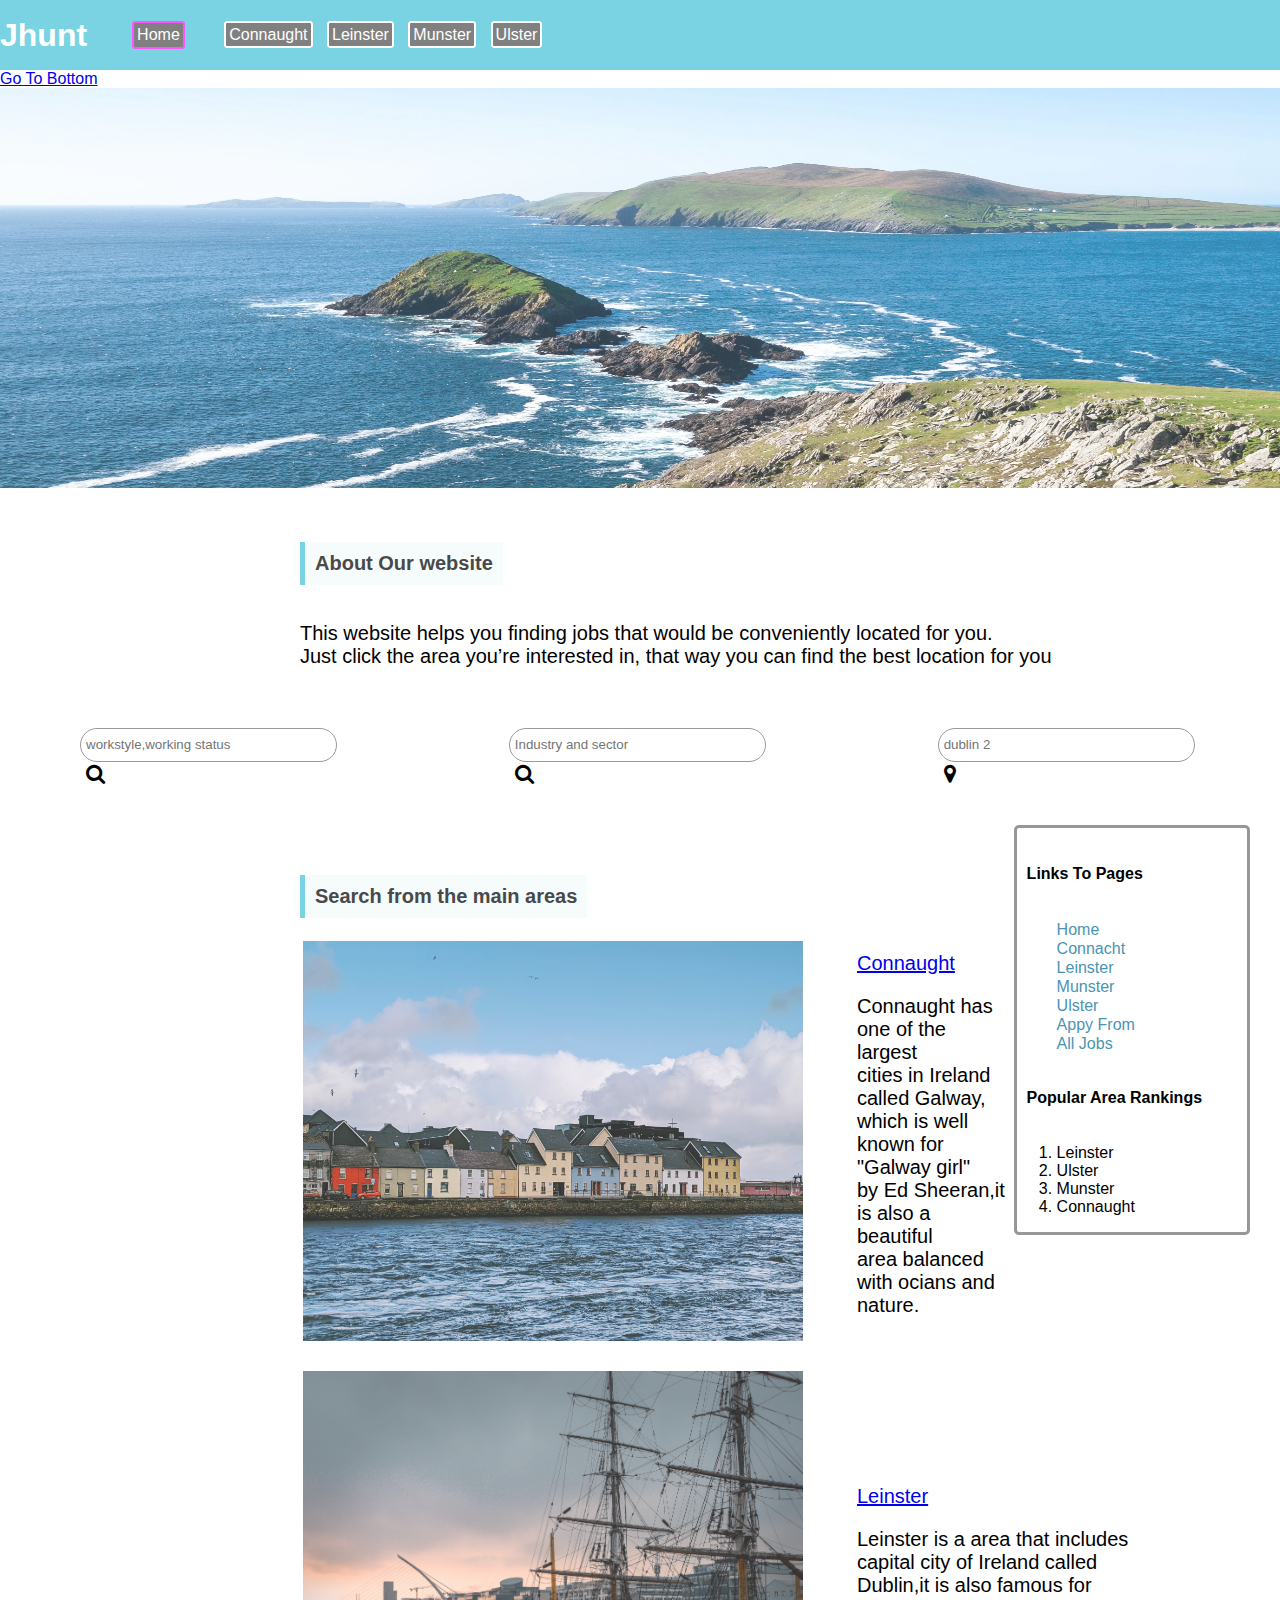
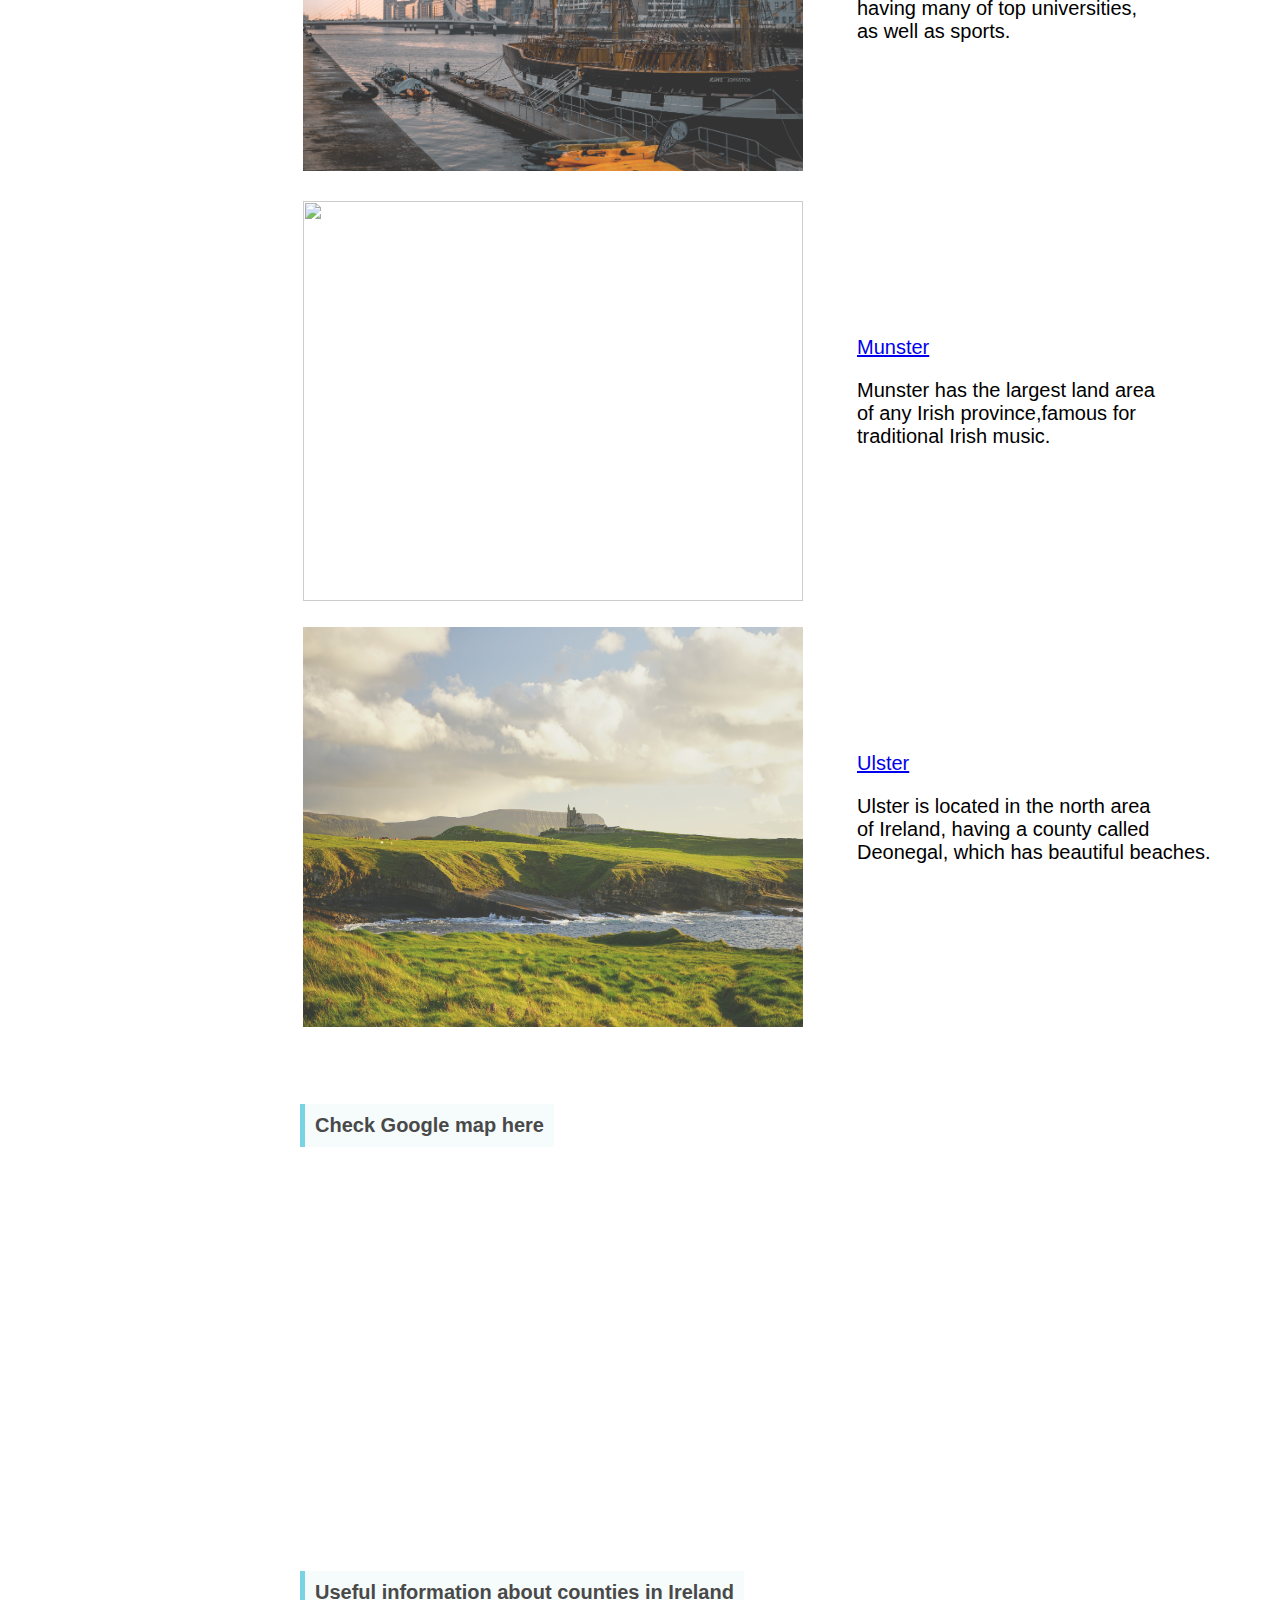
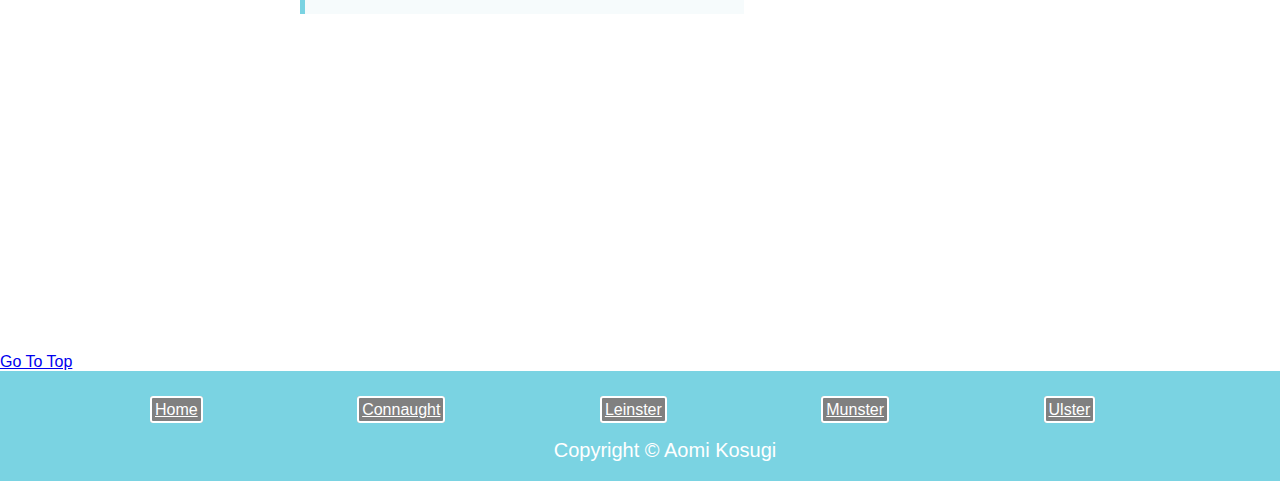
==== commit d45beaa5: "changes on images, fixed layout" ====
--- a/index.html
+++ b/index.html
@@ -33,6 +33,7 @@
       </header>
       <a href="#bottom">Go To Bottom</a>
 <main>
+  <img class="firstimage" src="images/index/firstimage 2.jpg" alt="firstimage"></img>
 
 <article>
     <h2>About Our website</h2>
@@ -88,8 +89,8 @@
           <table>
             <tr>
             <td>
-            <img class=imagesinindex src="images/connaught/galway.jpeg" alt="galway">
-          <a href="https://www.independent.co.uk/travel/48-hours-in/galway-ireland-city-guide-break-b1909902.html">
+            <img class=imagesinindex src="images/connaught/galway.jpg" alt="galway">
+          <a href="https://unsplash.com/photos/B0eewq7EbVY">
             </td>
             <td>
               <a class="homea" href="connaught.html">Connaught</a><br>
@@ -105,7 +106,8 @@
             <table>
               <tr>
               <td>
-              <img class=imagesinindex src="images/leinster/dublin.jpeg">
+              <img class=imagesinindex src="images/leinster/dublin.jpg">
+              <a href="https://unsplash.com/photos/Hjgg_b-nTOw">
               </td>
               <td>
                 <a class="homea" href="leinster.html">Leinster</a><br>
@@ -121,8 +123,8 @@
             <table>
               <tr>
               <td>
-              <img class=imagesinindex src="images/munster/cork.jpeg">
-              <a href="https://www.ireland.com/en-us/magazine/culture/cork-city-experiences/">
+              <img class=imagesinindex src="images/munster/kerry.jpg">
+              <a href="https://unsplash.com/photos/8l-AK3QYFLE">
               </td>
               <td>
                 <a class="homea" href="mulster.html">Munster</a><br>
@@ -136,8 +138,8 @@
             <table>
               <tr>
               <td>
-              <img class=imagesinindex src="images/ulster/donegal.jpeg">
-              <a href="https://www.discoverireland.ie/donegal">
+              <img class=imagesinindex src="images/ulster/donegal.jpg">
+              <a href="https://unsplash.com/s/photos/donegal">
               </td>
               <td>
                 <a class="homea"href="ulster.html">Ulster</a><br>
@@ -157,6 +159,7 @@
 
         <h3>Useful information about counties in Ireland</h3>
         <iframe width="560" height="315" src="https://www.youtube.com/embed/X3oNpIXR4TE" title="YouTube video player" frameborder="0" allow="accelerometer; autoplay; clipboard-write; encrypted-media; gyroscope; picture-in-picture" allowfullscreen></iframe>
+        <a href="https://www.youtube.com/watch?v=X3oNpIXR4TE&feature=emb_title&ab_channel=NameExplain"></a>
 
         
 
--- a/styles/sample.css
+++ b/styles/sample.css
@@ -128,9 +128,10 @@
 
 footer{
   background-color: rgb(122, 211, 226);
-  height: 90px;
+  height: 80px;
   margin: 0px;
   padding: 0px;
+  padding-top: 30px;
 }
 
 nav ul li a {
@@ -231,8 +232,7 @@
 }
 
 h4{
-margin-top: 50px;
-    margin-left: 100px;
+    margin-top: 50px;
     font-size: 20px;
     display: inline-block;
     padding: 0.5em;/*文字周りの余白*/
@@ -245,11 +245,11 @@
 }
 
 .munster{
-  background-image: url(../images/munster/corkbackground.png);
+  background-image: url(../images/munster/kerrybackground.png);
 }
 
 .ulster{
-  background-image: url(../images/ulster/donegalbackground.png);
+  background-image: url(../images/ulster/denegalbackground.png);
 }
 
 .active2{
@@ -317,6 +317,8 @@
   font-size: 30px;
 }
 
-.first{
-  width: px;
-}
+.firstimage{
+  width: 1440px;
+  height: 400px;
+  opacity: 0.8;
+}
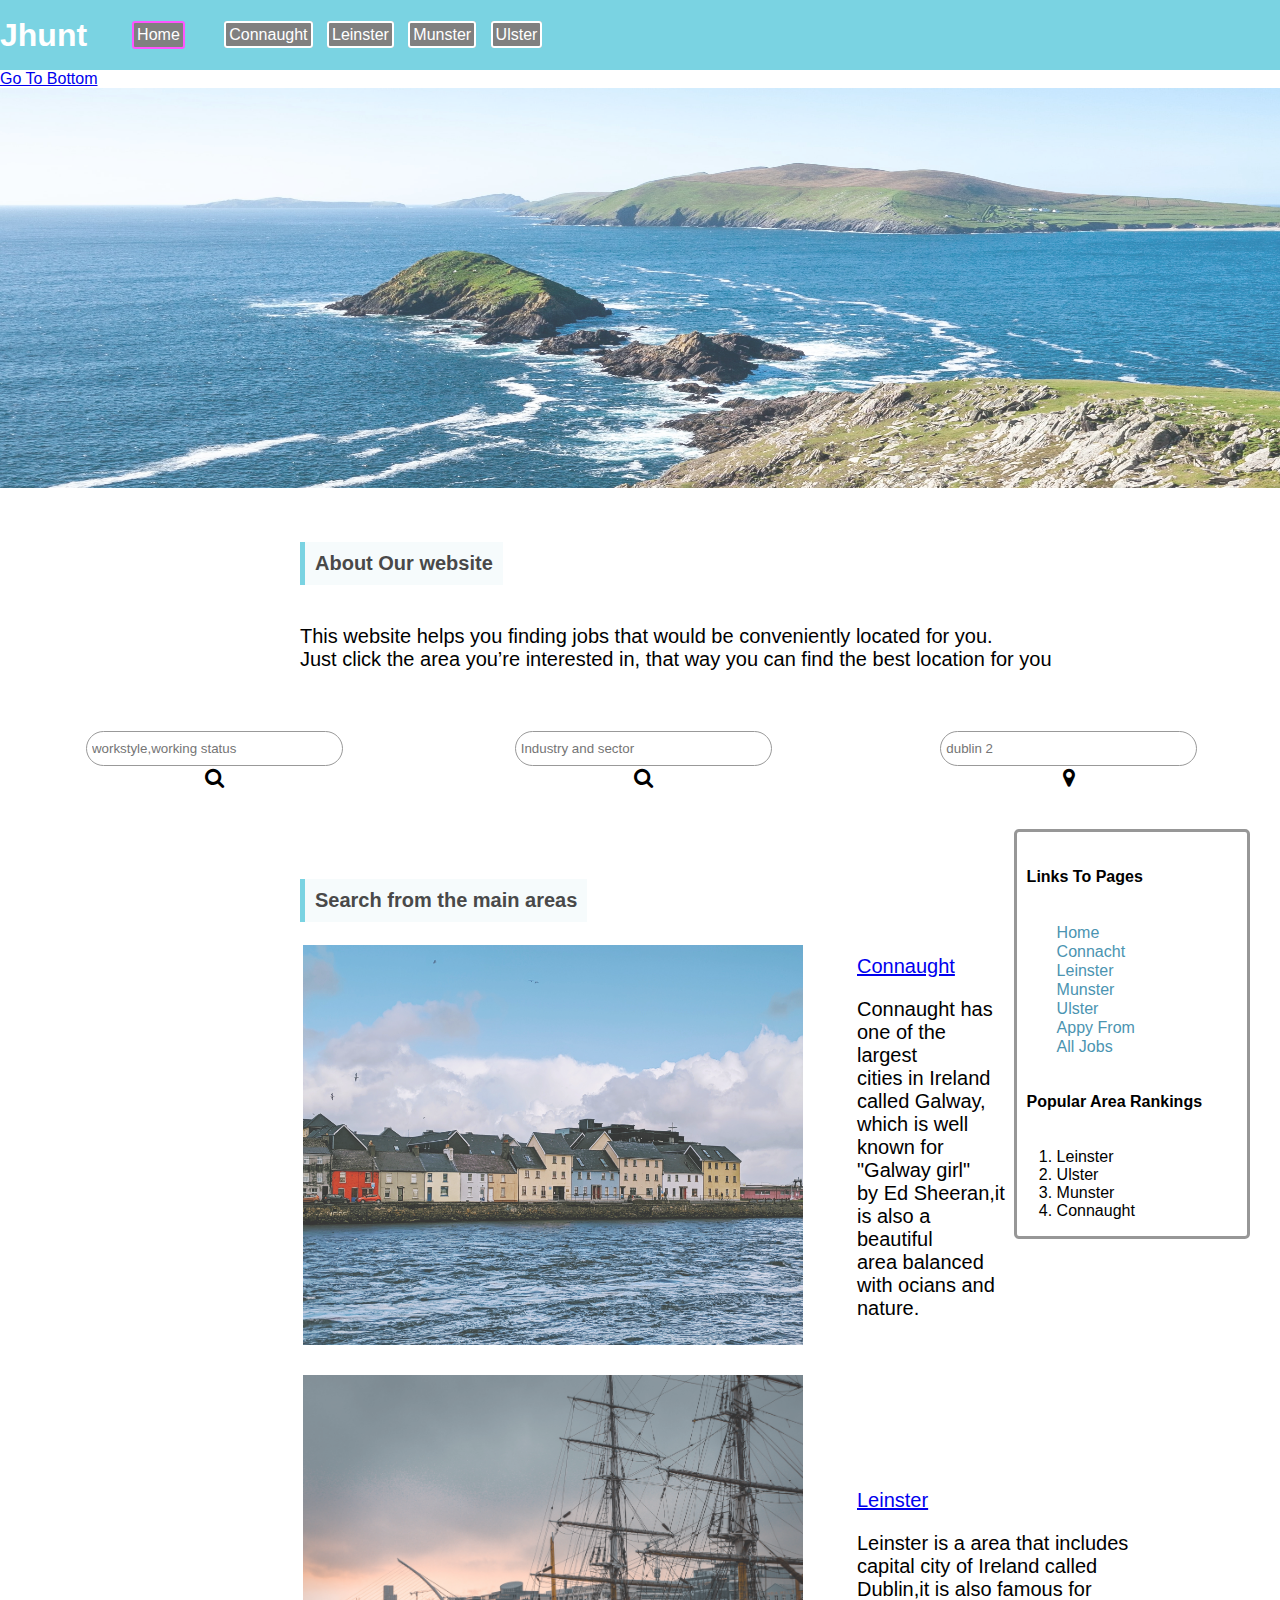
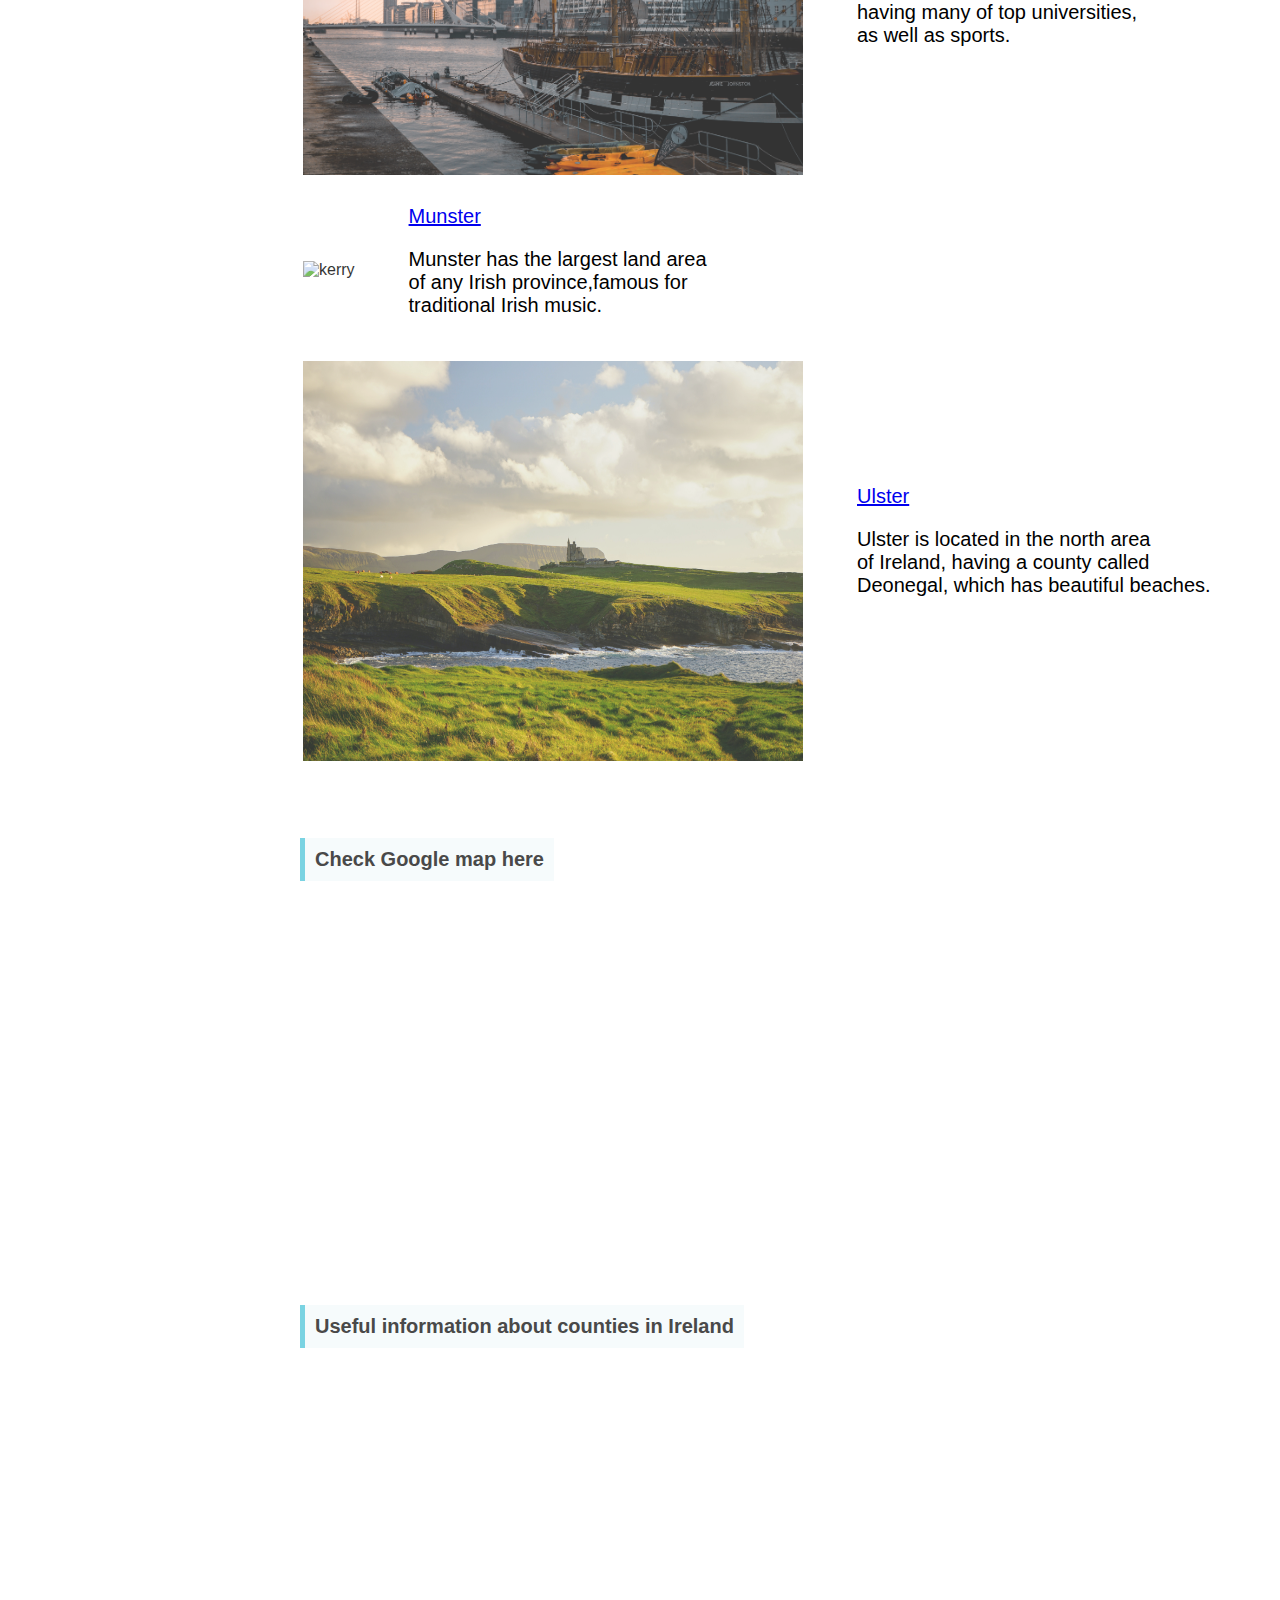
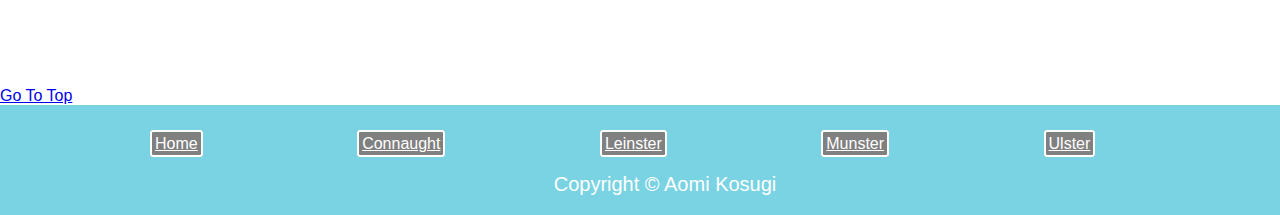
==== commit a00850ad: "Pre final adjustment from Validation results" ====
--- a/index.html
+++ b/index.html
@@ -1,12 +1,6 @@
 <!DOCTYPE HTML>
-<!-- The following lines are comments>
-Auther:  Aomi Kosugi             Your Name rg Ann Student
-Date Created: 30/2/2022
-Page Description: Home page of Jhunt web site
-Modified 30/2/22 Updated Footer to include icon-->
 
-<body> <!-- Body Tag Start of Body section display on screen -->
-
+<html lang="en">
     <head>
         <meta charset="utf-8"/> <!--8-bit character encoding capable of encoding all possible characters-->
         <meta name="description" content="Job searching website">
@@ -16,7 +10,7 @@
         <link rel="stylesheet" type="text/css" href="styles/sample.css"/>
         <link rel="icon" href="images/favicon.ico" type="image/gif" sizes="16x16">
     </head>
-
+<body>
     <header>
       <h1 id="headline">
         <a class="jhunt">Jhunt</a>
@@ -33,10 +27,10 @@
       </header>
       <a href="#bottom">Go To Bottom</a>
 <main>
-  <img class="firstimage" src="images/index/firstimage 2.jpg" alt="firstimage"></img>
+  <img class="firstimage" src="images/index/firstimage.jpg" alt="firstimage">
 
 <article>
-    <h2>About Our website</h2>
+    <h3>About Our website</h3>
 
     <p class="p1">This website helps you finding jobs that would be conveniently located for you.<br>
       Just click the area you’re interested in, that way you can find the best location for you</p>
@@ -44,19 +38,19 @@
         
 <div class="item-list">
 
-    <div class="item" <center><form method="get" action="#" class="search_container">
+    <div class="item"> <center><form method="get" action="#" class="search_container">
         <input type="text" size="50" placeholder="workstyle,working status">
-        <input type="submit" value="&#xf002">
-      </form></div>
+        <input type="submit" value="&#xf002;">
+      </form></center></div>
 
-    <div class="item" <center><form method="get" action="#" class="search_container">
+    <div class="item"> <center><form method="get" action="#" class="search_container">
         <input type="text" size="50" placeholder="Industry and sector">
-        <input type="submit" value="&#xf002">
+        <input type="submit" value="&#xf002;">
+        </form></center></div>
 
-      </form></center></div>
-    <div class="item"  <center><form method="get" action="#" class="search_container">
+    <div class="item"> <center><form method="get" action="#" class="search_container">
         <input type="text" size="50" placeholder="dublin 2">
-        <input type="submit" value="&#xf041">
+        <input type="submit" value="&#xf041;">
       </form></center></div>
 
       <link href="https://stackpath.bootstrapcdn.com/font-awesome/4.7.0/css/font-awesome.min.css" rel="stylesheet">
@@ -90,7 +84,7 @@
             <tr>
             <td>
             <img class=imagesinindex src="images/connaught/galway.jpg" alt="galway">
-          <a href="https://unsplash.com/photos/B0eewq7EbVY">
+          <a href="https://unsplash.com/photos/B0eewq7EbVY"></a>
             </td>
             <td>
               <a class="homea" href="connaught.html">Connaught</a><br>
@@ -98,7 +92,7 @@
                 cities in Ireland called Galway,<br>
                 which is well known for "Galway girl"<br>
                 by Ed Sheeran,it is also a beautiful <br>
-                area balanced with ocians and nature.</p></br>
+                area balanced with ocians and nature.</p><br>
             </td>
             </tr>
             </table>
@@ -106,8 +100,8 @@
             <table>
               <tr>
               <td>
-              <img class=imagesinindex src="images/leinster/dublin.jpg">
-              <a href="https://unsplash.com/photos/Hjgg_b-nTOw">
+              <img class=imagesinindex src="images/leinster/dublin.jpg" alt="dublin">
+              <a href="https://unsplash.com/photos/Hjgg_b-nTOw"></a>
               </td>
               <td>
                 <a class="homea" href="leinster.html">Leinster</a><br>
@@ -115,7 +109,7 @@
                    capital city of Ireland called <br>
                    Dublin,it is also famous for <br>
                    having many of top universities,<br>
-                   as well as sports.</p></br>
+                   as well as sports.</p><br>
               </td>
               </tr>
               </table>
@@ -123,8 +117,8 @@
             <table>
               <tr>
               <td>
-              <img class=imagesinindex src="images/munster/kerry.jpg">
-              <a href="https://unsplash.com/photos/8l-AK3QYFLE">
+              <img class=imagesinindex src="images/munster/kerry.jpg" alt="kerry">
+              <a href="https://unsplash.com/photos/8l-AK3QYFLE"></a>
               </td>
               <td>
                 <a class="homea" href="mulster.html">Munster</a><br>
@@ -138,14 +132,15 @@
             <table>
               <tr>
               <td>
-              <img class=imagesinindex src="images/ulster/donegal.jpg">
-              <a href="https://unsplash.com/s/photos/donegal">
+              <img class=imagesinindex src="images/ulster/donegal.jpg" alt="donegal">
+              <a href="https://unsplash.com/photos/Gx_OSk5LpVY"></a>
+              <a href="https://unsplash.com/s/photos/donegal"></a>
               </td>
               <td>
-                <a class="homea"href="ulster.html">Ulster</a><br>
+                <a class="homea" href="ulster.html">Ulster</a><br>
                 <p>Ulster is located in the north area<br>
                   of Ireland, having a county called <br>
-                  Deonegal, which has beautiful beaches.<p></br>
+                  Deonegal, which has beautiful beaches.<p><br>
               </td>
               </tr>
               </table>
@@ -161,24 +156,20 @@
         <iframe width="560" height="315" src="https://www.youtube.com/embed/X3oNpIXR4TE" title="YouTube video player" frameborder="0" allow="accelerometer; autoplay; clipboard-write; encrypted-media; gyroscope; picture-in-picture" allowfullscreen></iframe>
         <a href="https://www.youtube.com/watch?v=X3oNpIXR4TE&feature=emb_title&ab_channel=NameExplain"></a>
 
-        
-
-
-        <html lang="en"> <!-- Declare the primary language for each Web page-->
-
     </main>
 
     <a href="#top">Go To Top</a>
     <a id="bottom"></a>
 
-  <footer>
-    <div class="navbar">
-      <a class="design" href="index.html" class="active2">Home</a>
-      <a class="design" href="connaught.html">Connaught</a>
-      <a class="design" href="leinster.html">Leinster</a>
-      <a class="design" href="mulster.html">Munster</a>
-      <a class="design" href="ulster.html">Ulster</a>
-    </div>
+    <footer>
+      <div class="navbar">
+        <a class="design" href="index.html" class="active2">Home</a>
+        <a class="design" href="connaught.html">Connaught</a>
+        <a class="design" href="leinster.html">Leinster</a>
+        <a class="design" href="mulster.html">Munster</a>
+        <a class="design" href="ulster.html">Ulster</a>
+      </div>
       <center><p class="p2">Copyright &copy; Aomi Kosugi</p></center>
   </footer>
 </body>
+</html>
--- a/styles/sample.css
+++ b/styles/sample.css
@@ -208,7 +208,7 @@
   margin-right: 300px;
 }
 
-.jobtitle{
+h6{
   padding: 4px;
 }
 
@@ -315,6 +315,7 @@
 
 h6{
   font-size: 30px;
+  margin-left: 460px;
 }
 
 .firstimage{
@@ -322,3 +323,10 @@
   height: 400px;
   opacity: 0.8;
 }
+
+.man{
+  float: right;
+  width: 70px;
+  margin-right: 570px;
+  margin-top: 50px;
+}
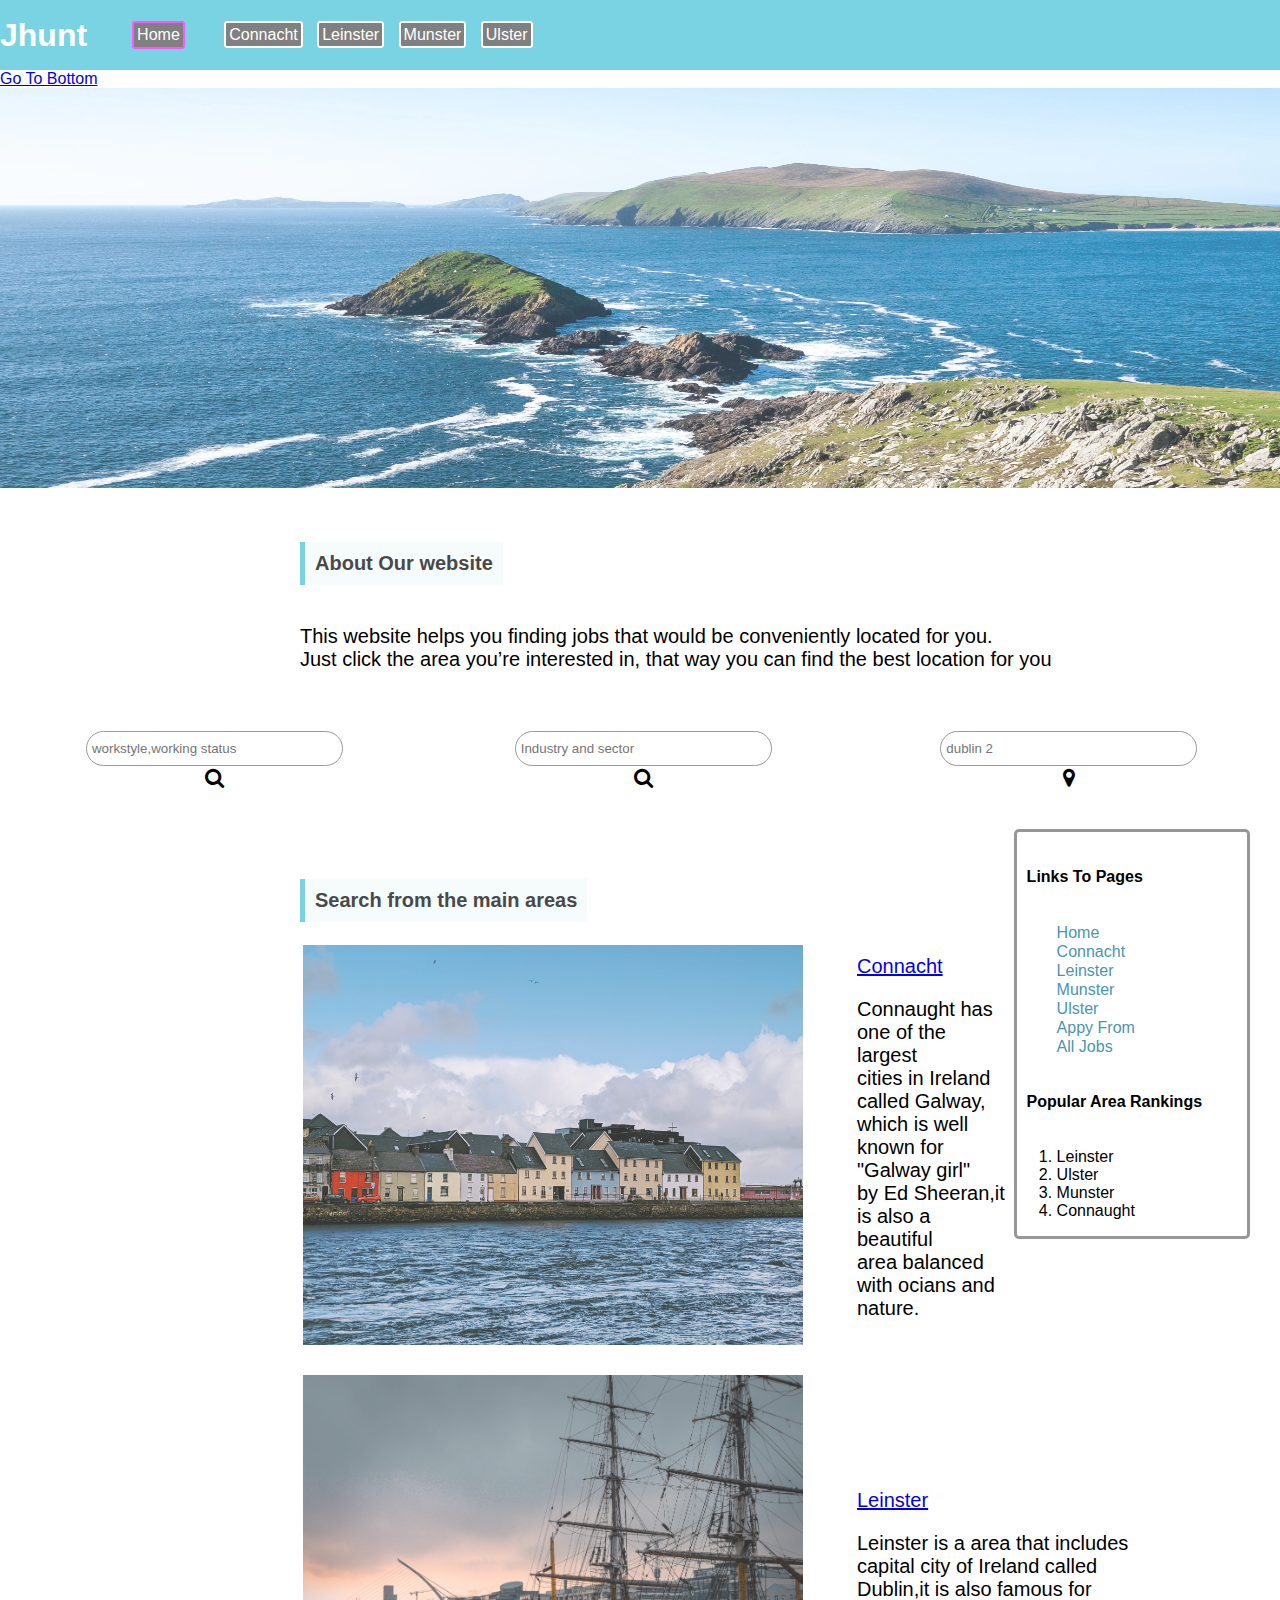
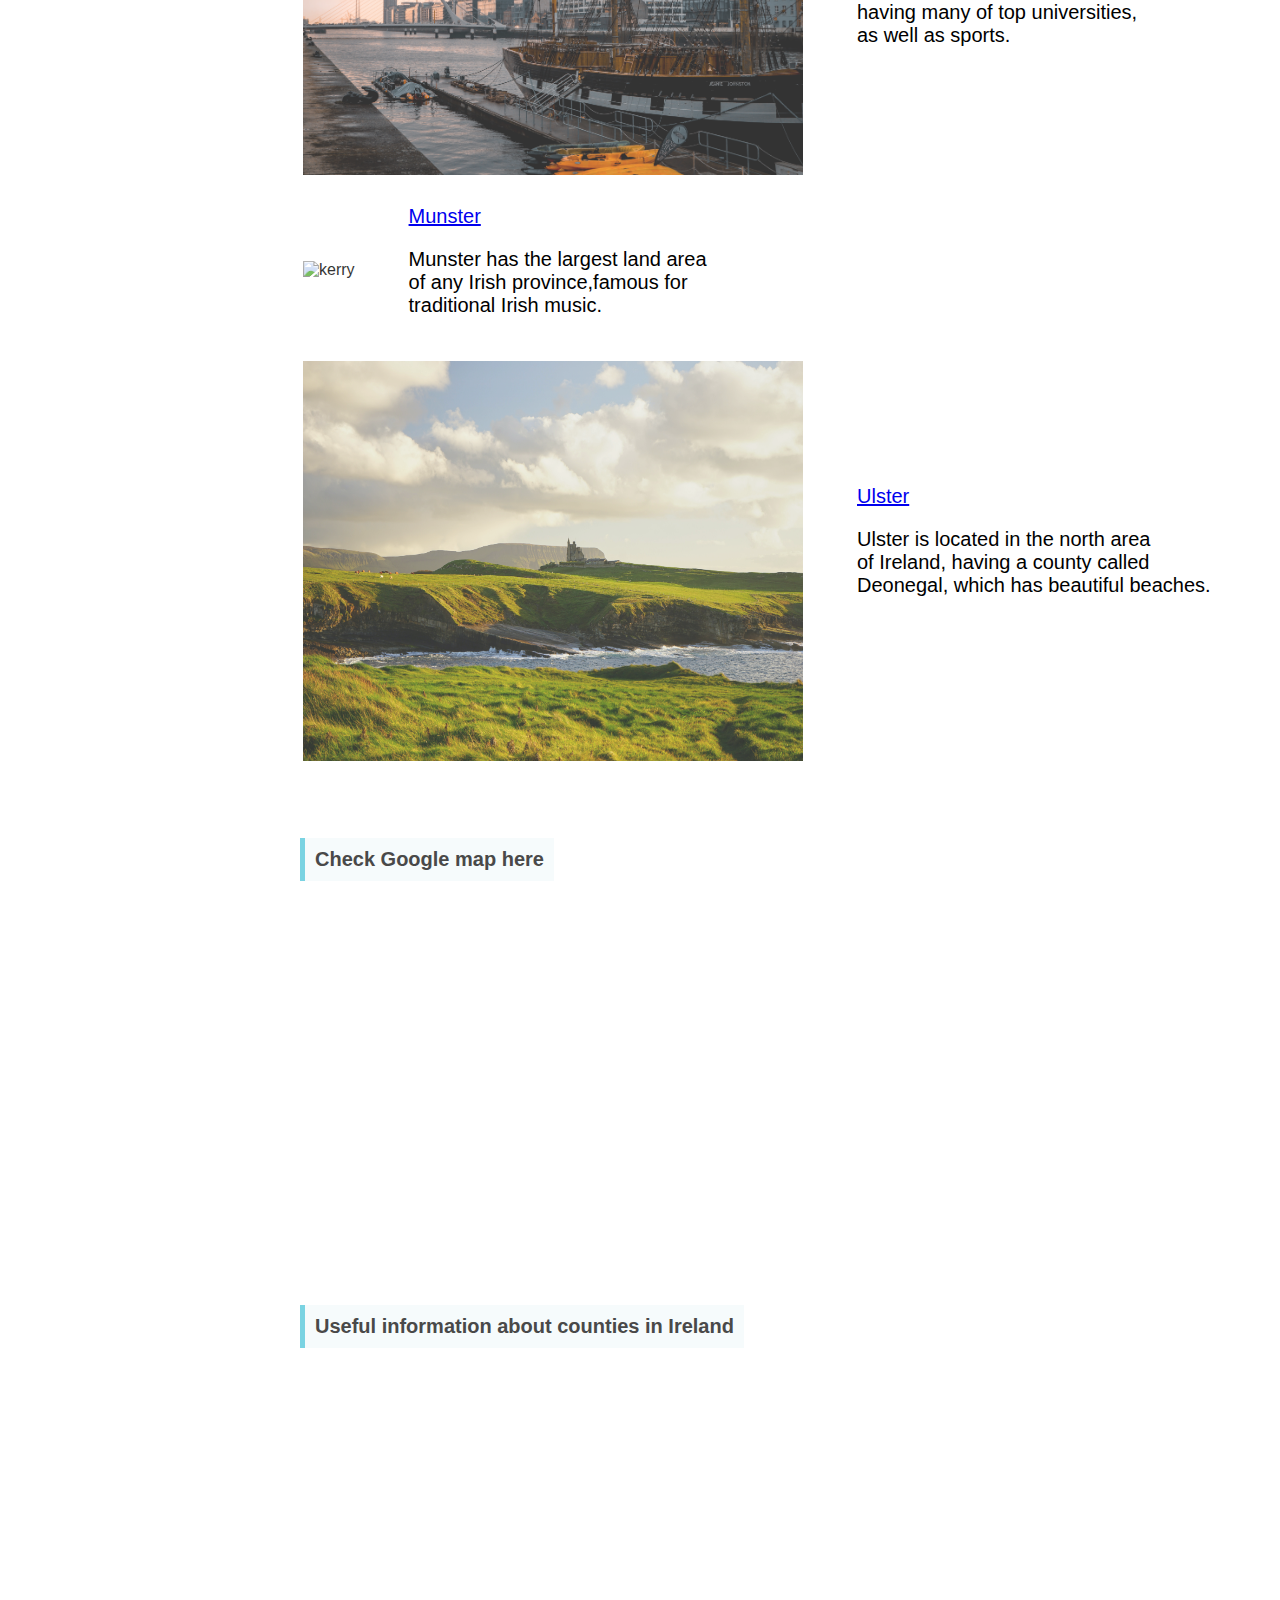
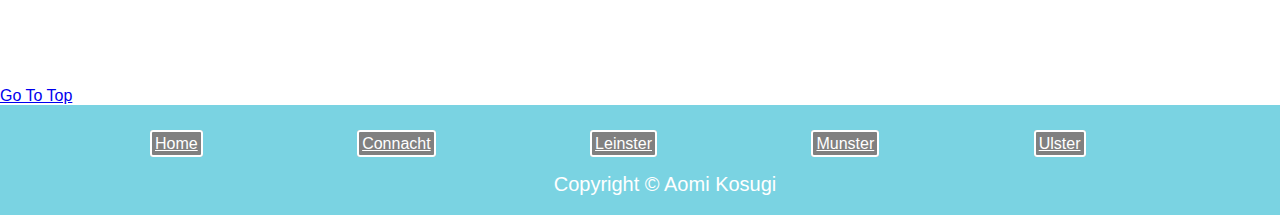
==== commit 88505830: "fixed spelling mistakes" ====
--- a/index.html
+++ b/index.html
@@ -18,7 +18,7 @@
         <nav>
           <ul>
             <li id="active"><a href="index.html">Home</a></li>
-            <li><a href="connaught.html">Connaught</a></li>
+            <li><a href="connacht.html">Connacht</a></li>
             <li><a href="leinster.html">Leinster</a></li>
             <li><a href="mulster.html">Munster</a></li>
             <li><a href="ulster.html">Ulster</a></li>
@@ -61,7 +61,7 @@
   <h5>Links To Pages</h5>
   <ul>
       <li> <a href="index.html">Home</a></li>
-      <li> <a href="connaught.html">Connacht</a></li>
+      <li> <a href="connacht.html">Connacht</a></li>
       <li> <a href="leinster.html">Leinster</a></li>
       <li> <a href="mulster.html">Munster</a></li>
       <li> <a href="ulster.html">Ulster</a></li>
@@ -83,11 +83,11 @@
           <table>
             <tr>
             <td>
-            <img class=imagesinindex src="images/connaught/galway.jpg" alt="galway">
+            <img class=imagesinindex src="images/connacht/galway.jpg" alt="galway">
           <a href="https://unsplash.com/photos/B0eewq7EbVY"></a>
             </td>
             <td>
-              <a class="homea" href="connaught.html">Connaught</a><br>
+              <a class="homea" href="connacht.html">Connacht</a><br>
               <p>Connaught has one of the largest <br>
                 cities in Ireland called Galway,<br>
                 which is well known for "Galway girl"<br>
@@ -164,7 +164,7 @@
     <footer>
       <div class="navbar">
         <a class="design" href="index.html" class="active2">Home</a>
-        <a class="design" href="connaught.html">Connaught</a>
+        <a class="design" href="connacht.html">Connacht</a>
         <a class="design" href="leinster.html">Leinster</a>
         <a class="design" href="mulster.html">Munster</a>
         <a class="design" href="ulster.html">Ulster</a>
--- a/styles/sample.css
+++ b/styles/sample.css
@@ -226,8 +226,8 @@
   border-radius: 3px;
 }
 
-.connaught{
-  background-image: url(../images/connaught/galwaybackground.png);
+.connacht{
+  background-image: url(../images/connacht/galwaybackground.png);
   
 }
 
